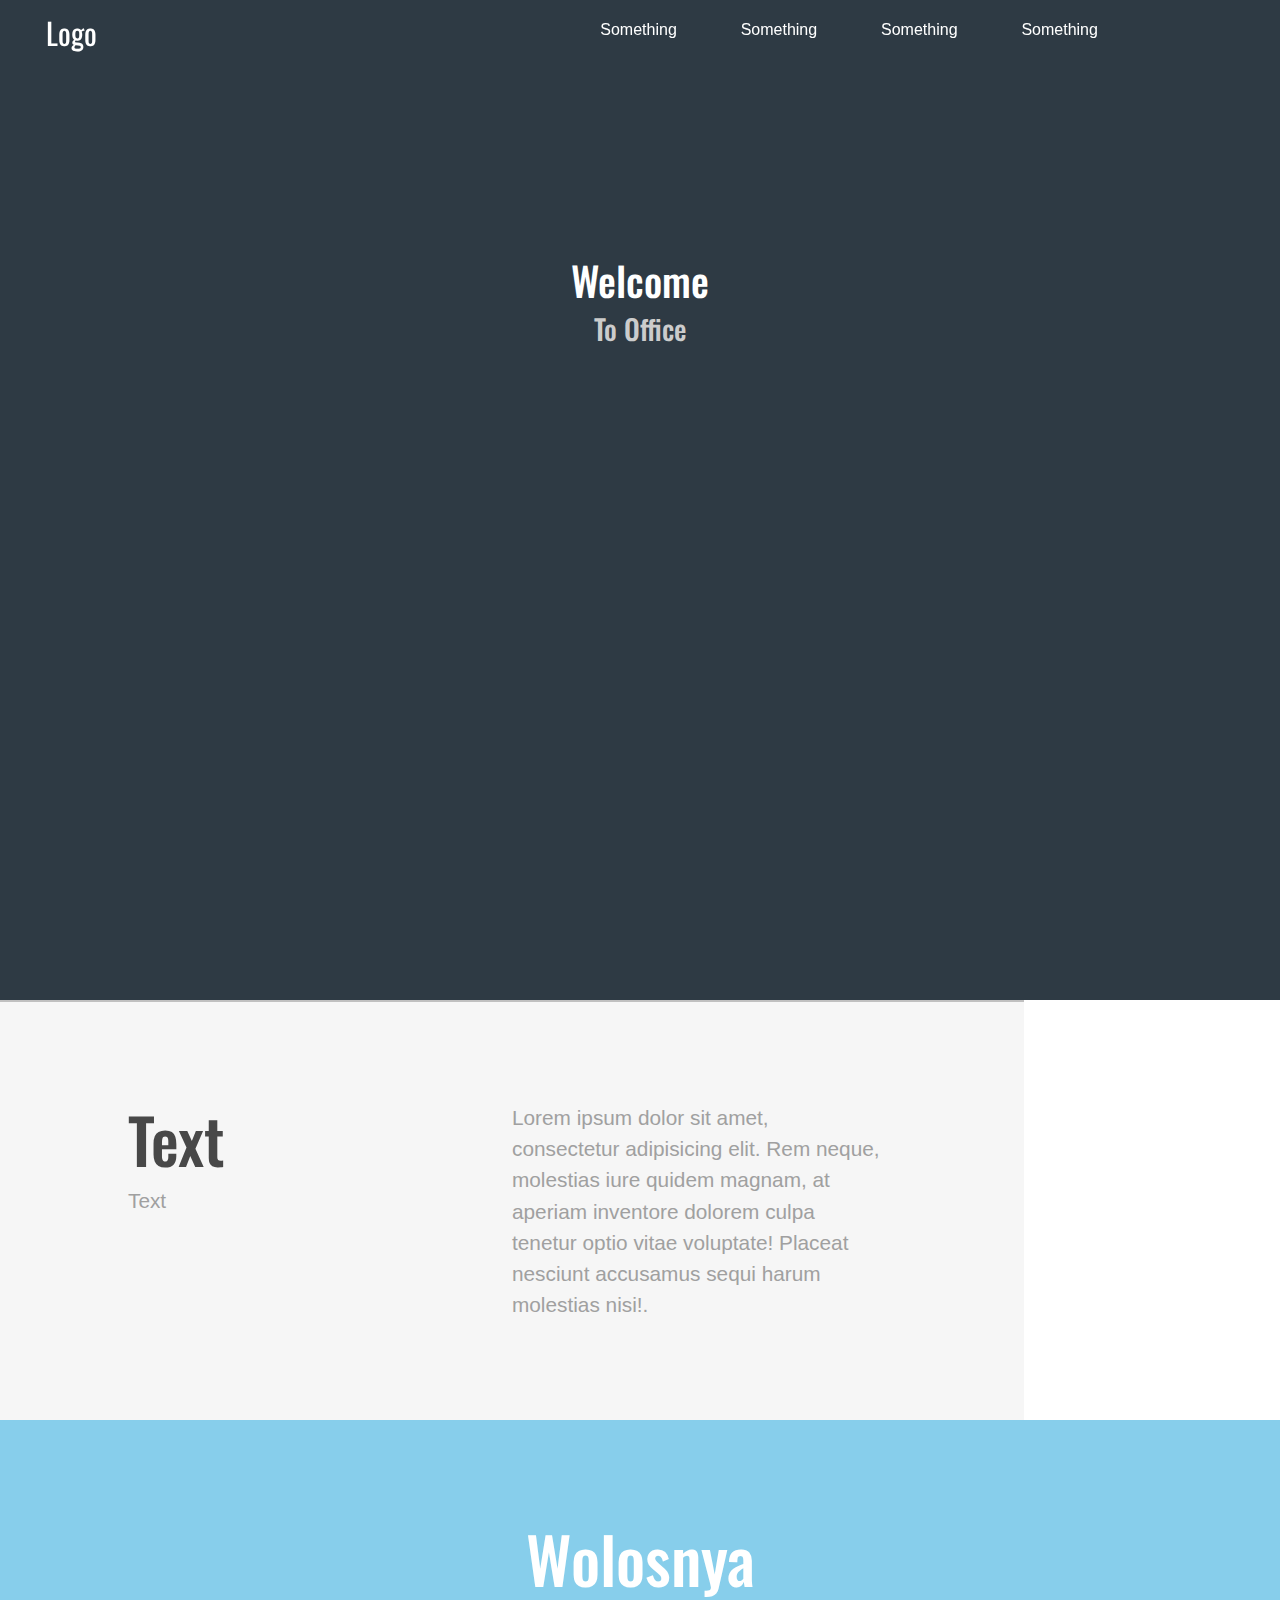
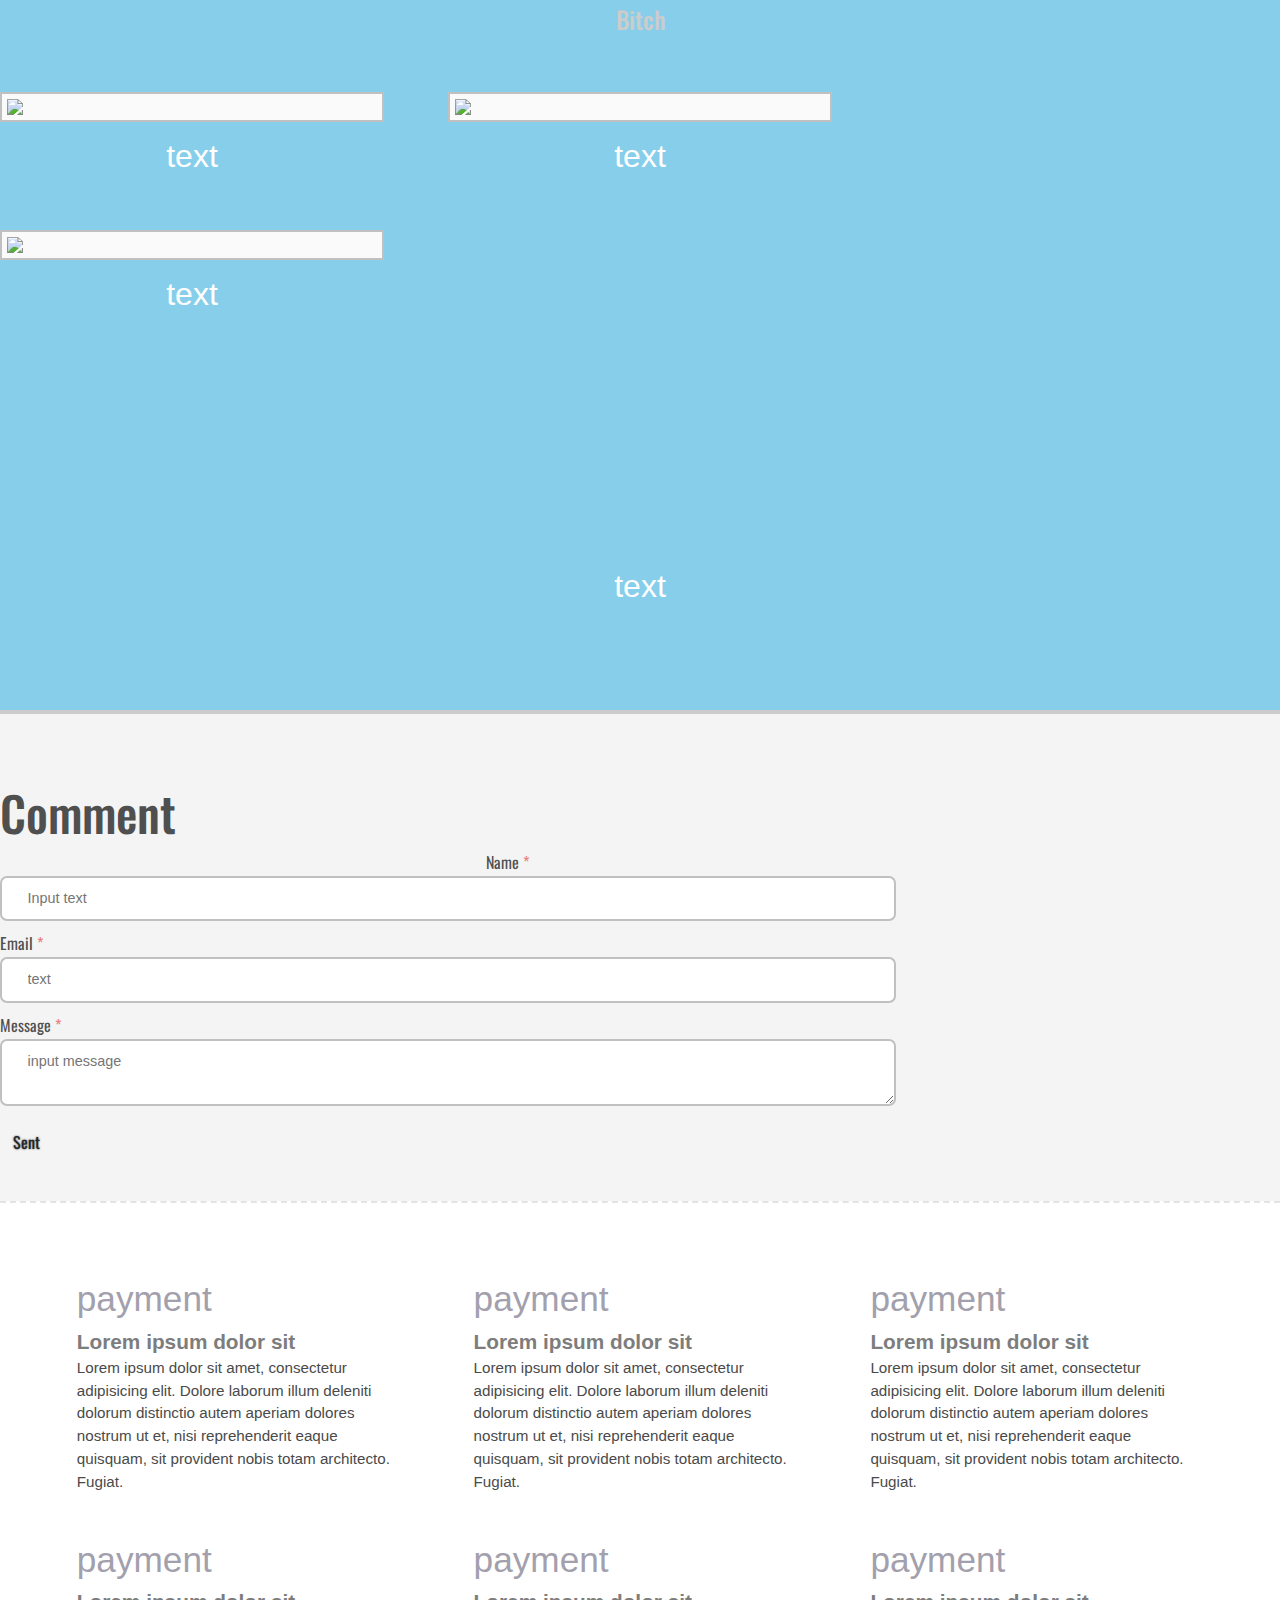
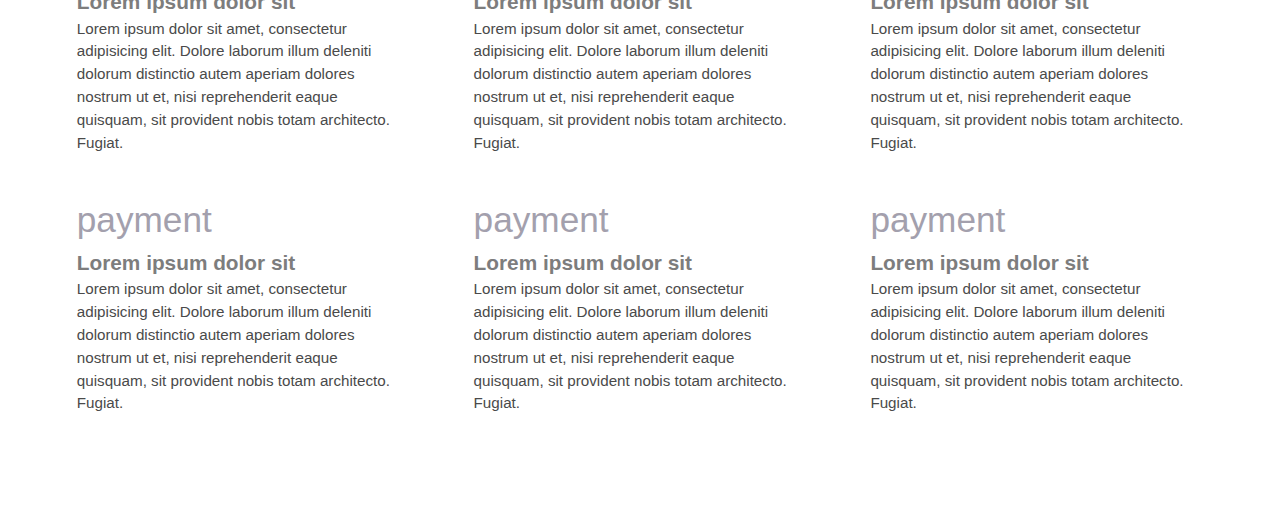
==== index.html @ c0c7cf64 "added" ====
<!DOCTYPE html>
<html lang="en">
<head>
    <meta charset="UTF-8">
    <meta name="viewport" content="width=device-width,initial-scale=1.0">
    <link rel="stylesheet" href="style.css">
    <link rel="stylesheet" href="https://maxcdn.bootstrapcdn.com/bootstrap/4.5.2/css/bootstrap.min.css">
    <title>Document</title>
</head>
<body>
    <header id="header">
        <div id="logo" onclick="slowScroll('#top')">
            <span>Logo</span>
        </div>
        <div id="about">
            <a href="#main">Something</a>
            <a href="#overview">Something</a>
            <a href="#contact">Something</a>
            <a href="#faq">Something</a>
        </div>
    </header>

    <div id="top">
        <h1>Welcome</h1>
        <h3>To Office</h3>
    </div>

    <div id="main">
        <div id="intro">
            <h2>Text</h2>
            <span>Text</span>
        </div>
        <div id="text">
            <span>Lorem ipsum dolor sit amet, consectetur adipisicing elit. Rem neque, molestias iure quidem magnam, at aperiam inventore dolorem culpa tenetur optio vitae voluptate! Placeat nesciunt accusamus sequi harum molestias nisi!.</span>
        </div>
    </div>
    <div id="overview">
        <h2>Wolosnya</h2>
        <h4>Bitch</h4>
        <div class="img">
            <img src="https://images.adsttc.com/media/images/5f31/b6f0/b357/65c7/1800/002d/newsletter/04_MAD_Wormhole_Library_by_SAN.jpg?1597093598">
            <span>text</span>
        </div>
        <div class="img">
            <img src="https://i.pinimg.com/originals/ee/7f/86/ee7f8649af3509ea64da7d2e5417866e.jpg">
            <span>text</span>
        </div>
        <div class="img">
            <img src="https://images.adsttc.com/media/images/5e73/4d98/b357/65c4/5c00/0150/newsletter/4548813_14_3-LZW.jpg?1584614795">
            <span>text</span>
        </div>
        <div class="img">
            <iframe width="560" height="315" src="https://www.youtube.com/embed/MK1GQ7C1mbQ" frameborder="0" allow="accelerometer; autoplay; clipboard-write; encrypted-media; gyroscope; picture-in-picture" allowfullscreen></iframe>
            <span>text</span>
        </div>
    </div>
    <div id="contact">
        <centre><h5>Comment</h5></centre>
        <from id=form_input>
            <lable for="name">Name <span>*</span></lable><br>
            <input type="text" placeholder="Input text" name="name" id="name"><br>
            <lable for="email">Email <span>*</span></lable><br>
            <input type="email" placeholder="text" name="email" id="email"><br>
            <lable for="name">Message <span>*</span></lable><br>
            <textarea placeholder="input message" name="message" id="message"></textarea><br>
            <div id="mess_send" class="btn">Sent</div>
        </from>
    </div>

    <div id="faq">
        <div>
            <span class="title">payment</span><br>
            <span class="heading">Lorem ipsum dolor sit</span>
            <p>Lorem ipsum dolor sit amet, consectetur adipisicing elit. Dolore laborum illum deleniti dolorum distinctio autem aperiam dolores nostrum ut et, nisi reprehenderit eaque quisquam, sit provident nobis totam architecto. Fugiat.</p>
            <span class="title">payment</span><br>
            <span class="heading">Lorem ipsum dolor sit</span>
            <p>Lorem ipsum dolor sit amet, consectetur adipisicing elit. Dolore laborum illum deleniti dolorum distinctio autem aperiam dolores nostrum ut et, nisi reprehenderit eaque quisquam, sit provident nobis totam architecto. Fugiat.</p>
            <span class="title">payment</span><br>
            <span class="heading">Lorem ipsum dolor sit</span>
            <p>Lorem ipsum dolor sit amet, consectetur adipisicing elit. Dolore laborum illum deleniti dolorum distinctio autem aperiam dolores nostrum ut et, nisi reprehenderit eaque quisquam, sit provident nobis totam architecto. Fugiat.</p>
        </div>
        <div>
            <span class="title">payment</span><br>
            <span class="heading">Lorem ipsum dolor sit</span>
            <p>Lorem ipsum dolor sit amet, consectetur adipisicing elit. Dolore laborum illum deleniti dolorum distinctio autem aperiam dolores nostrum ut et, nisi reprehenderit eaque quisquam, sit provident nobis totam architecto. Fugiat.</p>
            <span class="title">payment</span><br>
            <span class="heading">Lorem ipsum dolor sit</span>
            <p>Lorem ipsum dolor sit amet, consectetur adipisicing elit. Dolore laborum illum deleniti dolorum distinctio autem aperiam dolores nostrum ut et, nisi reprehenderit eaque quisquam, sit provident nobis totam architecto. Fugiat.</p>
            <span class="title">payment</span><br>
            <span class="heading">Lorem ipsum dolor sit</span>
            <p>Lorem ipsum dolor sit amet, consectetur adipisicing elit. Dolore laborum illum deleniti dolorum distinctio autem aperiam dolores nostrum ut et, nisi reprehenderit eaque quisquam, sit provident nobis totam architecto. Fugiat.</p>
        </div>
        <div>
            <span class="title">payment</span><br>
            <span class="heading">Lorem ipsum dolor sit</span>
            <p>Lorem ipsum dolor sit amet, consectetur adipisicing elit. Dolore laborum illum deleniti dolorum distinctio autem aperiam dolores nostrum ut et, nisi reprehenderit eaque quisquam, sit provident nobis totam architecto. Fugiat.</p>
            <span class="title">payment</span><br>
            <span class="heading">Lorem ipsum dolor sit</span>
            <p>Lorem ipsum dolor sit amet, consectetur adipisicing elit. Dolore laborum illum deleniti dolorum distinctio autem aperiam dolores nostrum ut et, nisi reprehenderit eaque quisquam, sit provident nobis totam architecto. Fugiat.</p>
            <span class="title">payment</span><br>
            <span class="heading">Lorem ipsum dolor sit</span>
            <p>Lorem ipsum dolor sit amet, consectetur adipisicing elit. Dolore laborum illum deleniti dolorum distinctio autem aperiam dolores nostrum ut et, nisi reprehenderit eaque quisquam, sit provident nobis totam architecto. Fugiat.</p>
        </div>
    </div>
    <script src="https://ajax.googleapis.com/ajax/libs/jquery/3.5.1/jquery.min.js"></script>
    <script>
    function slowScroll(id){
        $('html, body').animate({
            scrollTop: $(id).offset().top
        }, 500);
    }

    $(document).on("scroll",function(){
        if($(window).scrollTop() === 0)
            $("header").removeClass("fixed");
        else
            $("header").attr("class", "fixed");
    });
    </script>

</body>
</html>
---- style.css ----
@import url('https://fonts.googleapis.com/css2?family=Oswald:wght@300&display=swap');
*{
    margin: 0;
    padding: 0;
    outline: none;
}

body, html{
    width: 100%;
    height: 100%;
}
body{
   background-color: #fafafa;
    font-family: Trebuchet MS, Helvetica;
}

header{
   width: 100%;
    padding: 10px 0.5% 0px 0.5%;
    background: transparent;
    float: left;
    position: fixed;
}
header #logo{
    color:#fff;
    cursor: pointer;
}
header #logo span{
    font-size: 1.7em;
    line-height: 45px;
    margin-left: 40px;
    font-family: 'Oswald', serif;
}
@media (min-width:701px){
    #logo{
        float: left;
        width: 30%;
        font-size: 1.1em
    }
    #about{
        float: right;
        width: 67%
    }
}
@media (max-width:700px){
    #logo{
        margin-top: 15px;
        width: 100%;
        font-size: 1.5em
    }
    #about{
        float: left;
        width: 100%;
    }
}
#about{
    text-align: center;
    font-size: 1em;
    line-height: 40px;
    margin-bottom: 10px;
}
#about > a{color: #fff}

#about >a:hover{
    color:#b0b0b0;
    text-decoration: underline;
}
#about >a:not(:last-child){
    margin-right: 7%;
}
.fixed{
    z-index: 5000;
    background-color: #fff;
    border-bottom: 1px solid silver;
}
header.fixed #logo{
    color: #343434;
}
.fixed #about a{color: #343434}
.fixed #about a:hover{color: #7c7c7c}



#top{
    width: 100%;
    background-image: url(https://www.build-review.com/wp-content/uploads/2020/01/model-architecture.jpg);
    background-blend-mode: multiply;
    background-color: #2e3a44;
    background-size: cover;
    text-align: center;
    color: #fff;
    font-size: 3em
}
@media(min-width:1001px){
    #top{
        font-size: 3em;
        height: 1000px;
    }
}

@media(max-width:1000px) and (min-width:651px){
    #top{
        font-size: 2em;
        height: 600px;
    }
}
@media(max-width:650px){
    #top{
        font-size: 1.3em;
        padding-top: 50%;
        height: 500px;
    }
}
#top h1{
    padding-top: 20%;
}
#top h3{
    color: #ccc;
}



#main{
    padding: 100px 20%;
    width: 60%;
    float: left;
    background-color: #f6f6f6;
    border-top: 2px solid silver;
    color: #484848;
    font-size: 1.3em;
}
@media (min-width: 1401px){
    #main{
        padding: 100px 20%;
        width: 60%;
    }
}
@media (max-width: 1400px){
    #main{
        padding: 100px 10%;
        width: 80%;
    }
}
@media (max-width: 700px){
    #main{
        width: 98%!important;
        margin-bottom: 20px;
    }
}
#main div{
    width: 48%;
    margin-right: 2%;
    float: left;
}
#main h2{font-size: 3em}
#main span{color: #a0a0a0}

#overview{
    float: left;
    background-image: url(https://kak2z.ru/my_img/img/2017/06/25/4dd60.jpg);
    background-blend-mode: multiply;
    background-color: skyblue;
    background-size: cover;
    background-attachment: fixed;
    padding: 100px 0;
    width: 100%;
    text-align: center;
    color: #fff;
}

#overview h2{font-size: 4em}
#overview h4{color: #ccc; font-size: 1.5em}

#overview .img{
    float: left;
    width: 30%;
    margin-right: 5%;
    margin-top: 50px;
}

#overview .im:nth-child(odd){
    margin-left: 18%;
}

#overview img{
    background: #fafafa;
    padding: 5px;
    border: 2px solid silver;
    float: left;
    width: 100%;
    max-width: 500px;
}

#overview span{
    float: left;
    width: 100%;
    font-size: 2em;
    margin-top: 10px;
}
@media (max-width: 700px){
    #overview .img{
        width: 80%!important;
        margin-right: 0!important;
        margin-left: 10%!important;
    }
}


#contact{
    width: 100%;
    float: left;
    padding-bottom: 40px;
    padding-top: 70px;
    border-top: 4px solid #ccc;
    background: #f4f4f4;
}
h1, h2 ,h3 ,h4 ,h5{
    font-family: 'Oswald', serif;
    font-weight: lighter;
}

#contact h5{font-size: 3em; color: #4f4f4f}

#form_input{
    margin-top: 15px;
    width: 35%;
    margin-left: 38%;
    font-size: 1.1;
}
#form_input lable{
    color: #505050;
    cursor: pointer;
    font-size: 1.4;
    font-family: 'Oswald', serif;
}
#form_input lable>span{
    color: #e87e7e;
}

#form_input input,#form_input textarea{
    margin-bottom: 10px;
    width: 70%;
    padding: 10px 2%;
    border-radius: 7px;
    border: 2px solid silver;
    font-size: 0.9em;
    color: #4a4a4a;
}

#form_input input:focus,#form_input textarea:focus{
    border-color: #333;
}
.btn{
    float: left;
    border-radius: 5px;
    padding: 5px 9px;
    font-size: 1.2em;
    background-color: #ec6550;
    text-shadow: #454545 0 0 2px;
    cursor: pointer;
    color: white;
    font-family: 'Oswald', serif;
}
.btn:hover{
    background-color: #c15443
}


#faq{
    background-color: #fff;
    border-top: 2px dashed #e4e3e3;
    width: 100%;
    float: left;
    padding-top: 70px;
    padding-bottom: 70px;
}
#faq div{
    width: 25%;
    margin-left: 6%;
    float: left;
}

#faq .title{
    font-weight: lighter;
    color: #a3a0ad;
    margin-bottom: 20px;
    font-size: 2.2em;
}

#faq .heading{
    color: #7d7d7d;
    font-size: 1.3em;
    font-weight: bold;
}

#faq p{
    font-family: 'Oswald' serif;
    color: #4a4a4a;
    font-size: 0.95em;
    margin-bottom: 40px;
}
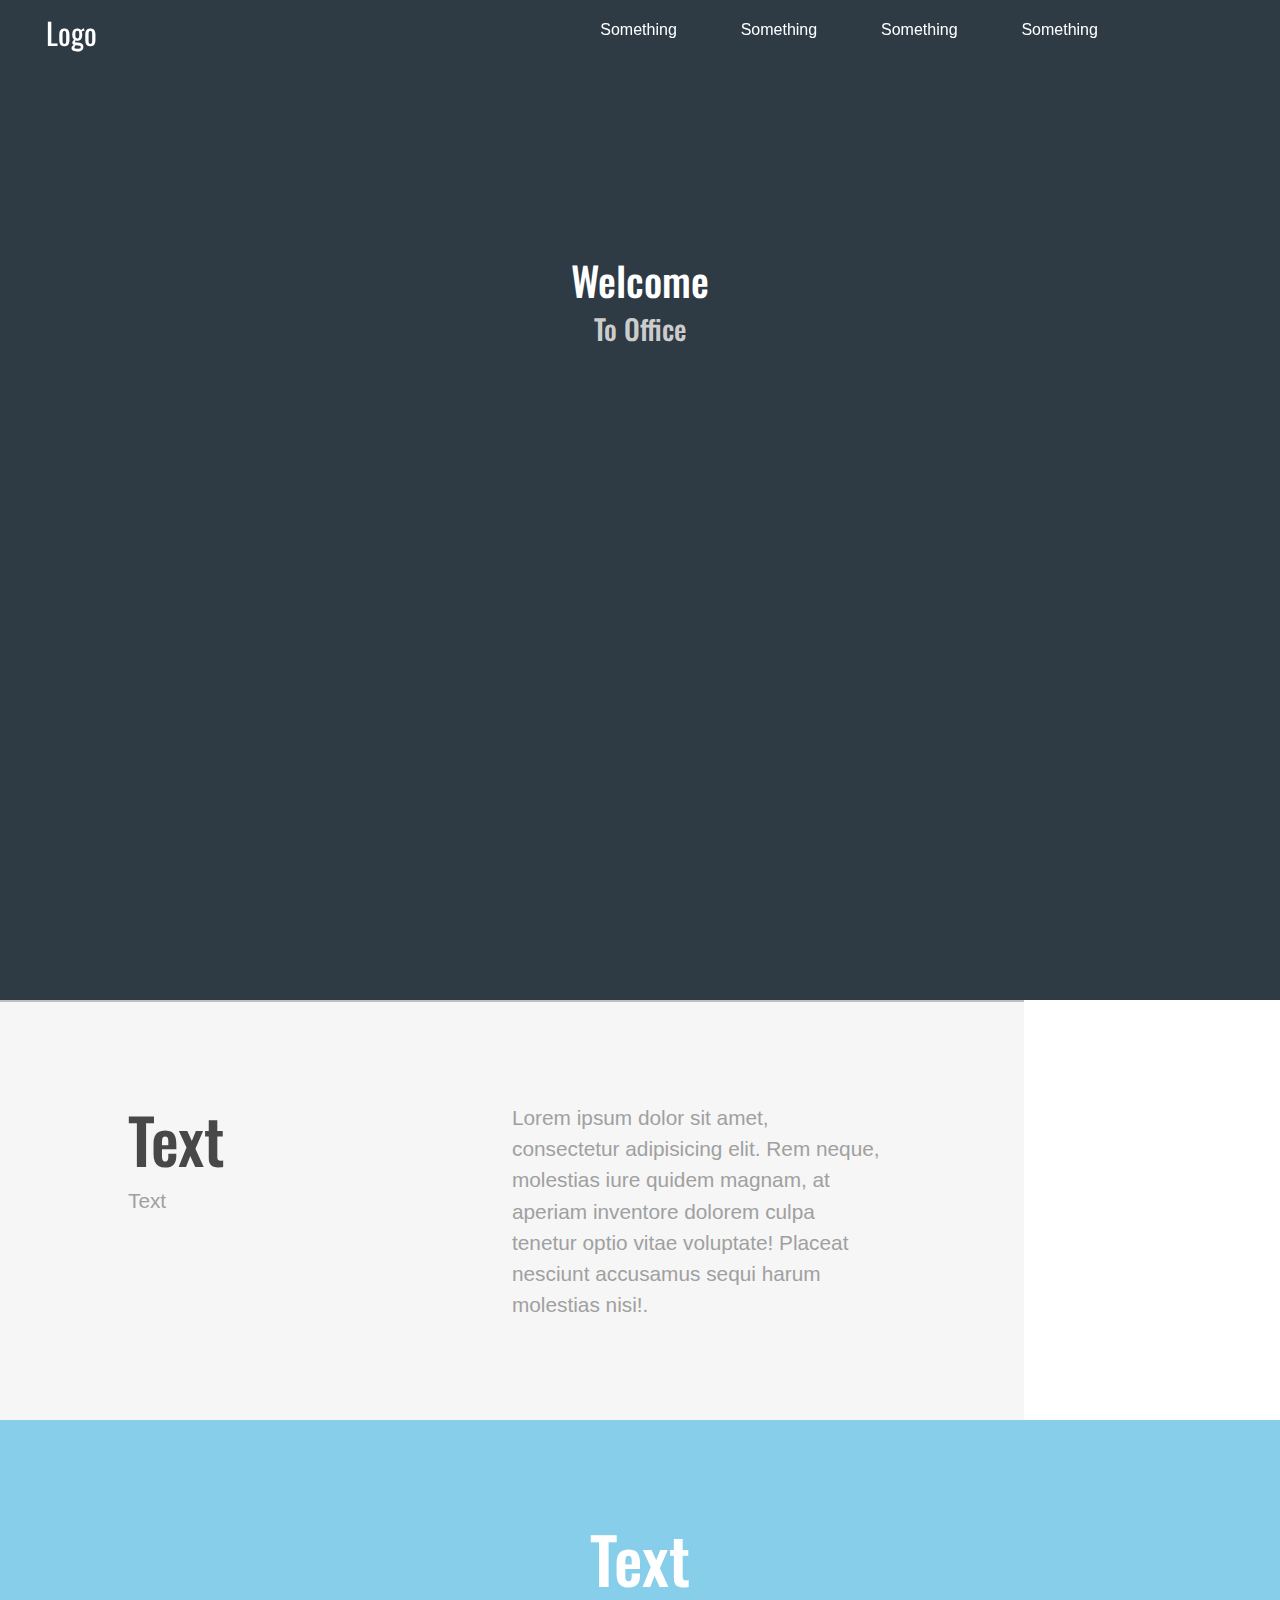
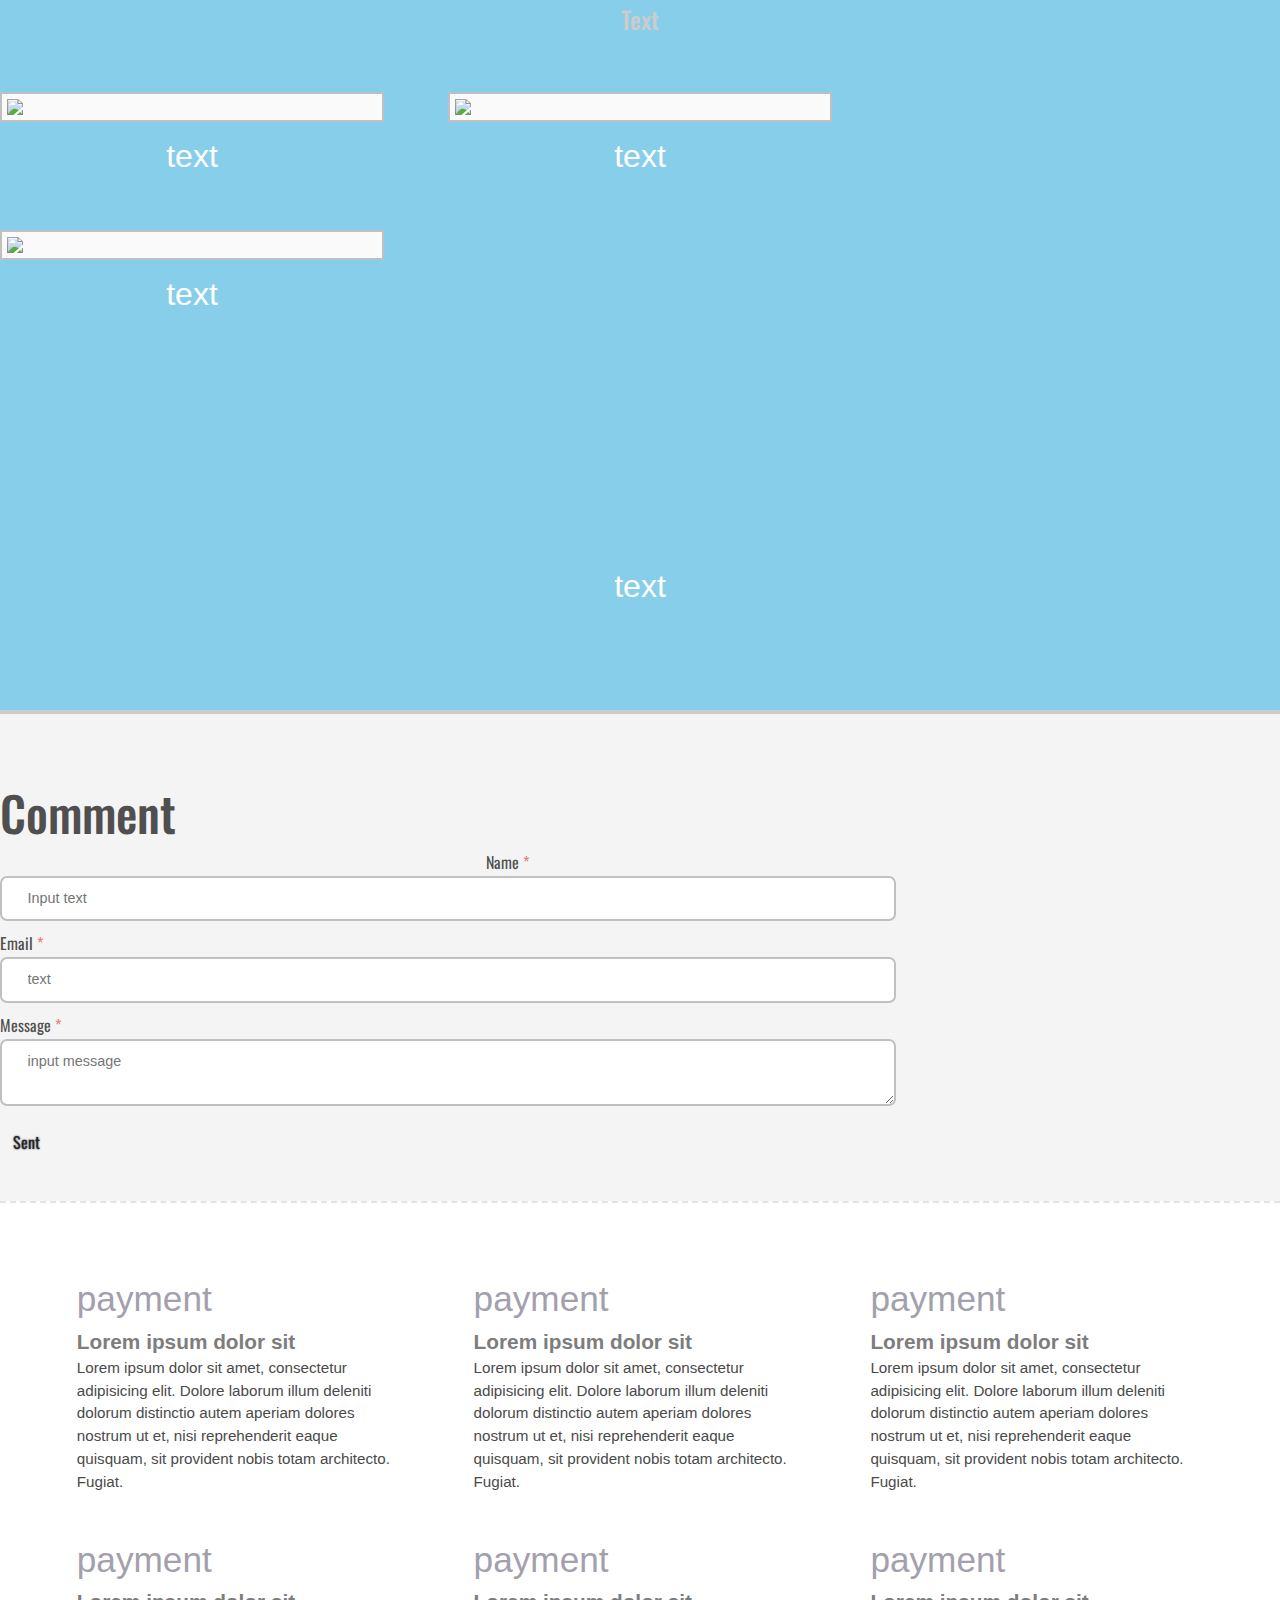
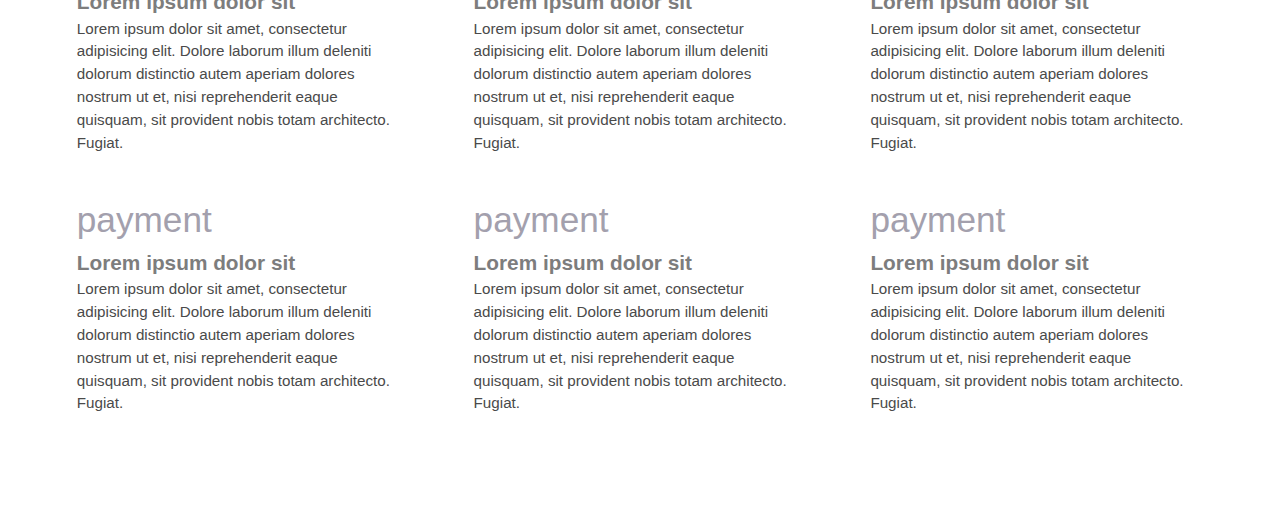
==== commit 38b828ed: "Update index.html" ====
--- a/index.html
+++ b/index.html
@@ -35,8 +35,8 @@
         </div>
     </div>
     <div id="overview">
-        <h2>Wolosnya</h2>
-        <h4>Bitch</h4>
+        <h2>Text</h2>
+        <h4>Text</h4>
         <div class="img">
             <img src="https://images.adsttc.com/media/images/5f31/b6f0/b357/65c7/1800/002d/newsletter/04_MAD_Wormhole_Library_by_SAN.jpg?1597093598">
             <span>text</span>
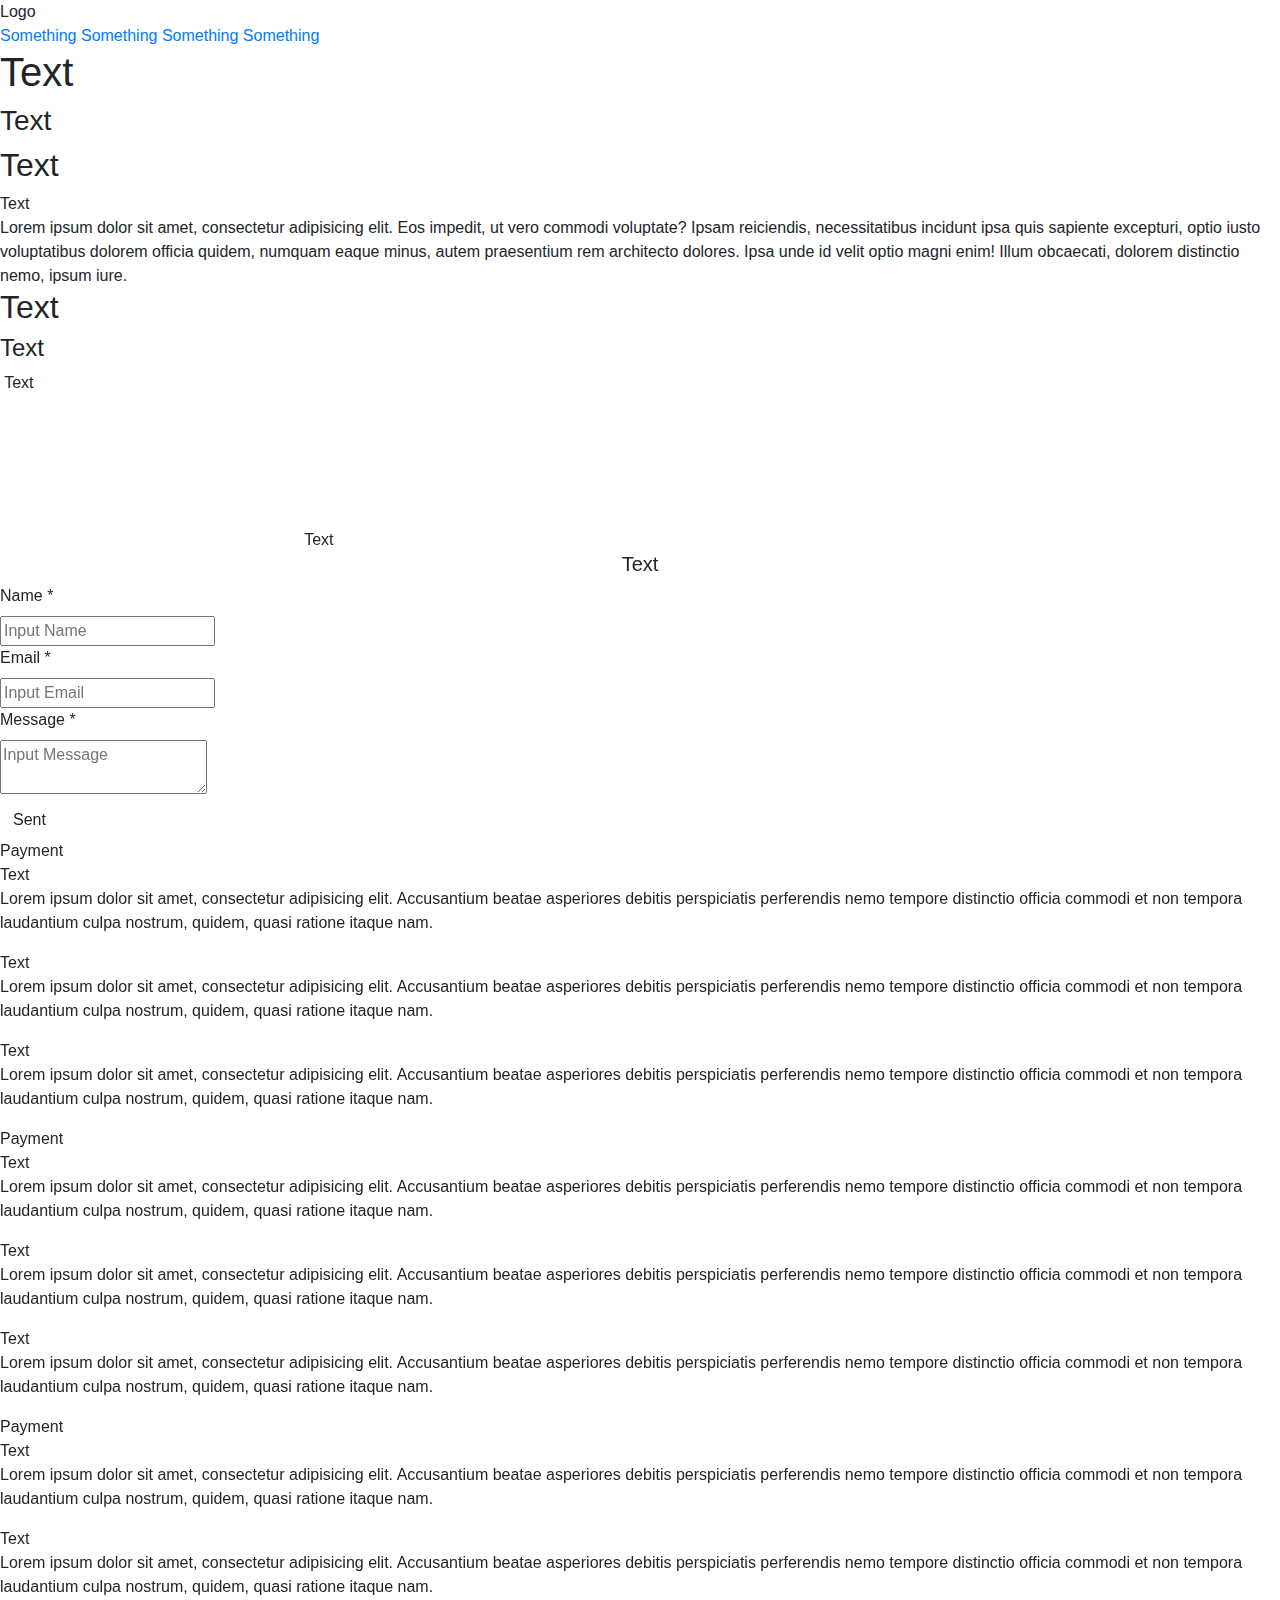
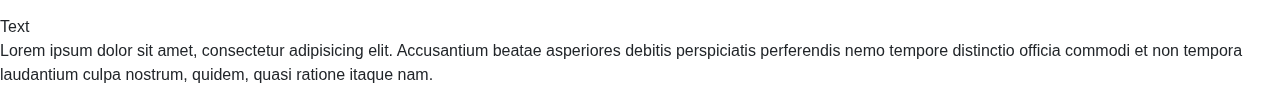
==== commit 7f76abeb: "added" ====
--- a/index.html
+++ b/index.html
@@ -1,122 +1,112 @@
 <!DOCTYPE html>
 <html lang="en">
 <head>
-    <meta charset="UTF-8">
-    <meta name="viewport" content="width=device-width,initial-scale=1.0">
-    <link rel="stylesheet" href="style.css">
-    <link rel="stylesheet" href="https://maxcdn.bootstrapcdn.com/bootstrap/4.5.2/css/bootstrap.min.css">
-    <title>Document</title>
+  <meta charset="UTF-8">
+  <meta name="viewport" content="width=device-width, initial-scale=1.0">
+  <meta http-equiv="X-UA-Compatible" content="ie=edge">
+  <title>Document</title>
+  <link rel="stylesheet" href="/main/style.css">
+  <link rel="stylesheet" href="https://maxcdn.bootstrapcdn.com/bootstrap/4.5.2/css/bootstrap.min.css">
 </head>
 <body>
-    <header id="header">
-        <div id="logo" onclick="slowScroll('#top')">
-            <span>Logo</span>
-        </div>
-        <div id="about">
-            <a href="#main">Something</a>
-            <a href="#overview">Something</a>
-            <a href="#contact">Something</a>
-            <a href="#faq">Something</a>
-        </div>
-    </header>
+  <header>
+    <div id="logo" onclick="slowScroll('#top')">
+      <span>Logo</span>
+    </div>
+    <div id="about">
+      <a href="#" title="Something" onclick="slowScroll('#main')">Something</a>
+      <a href="#" onclick="slowScroll('#overview')" title="Something">Something</a>
+      <a href="#" onclick="slowScroll('#contacts')" title="Something">Something</a>
+      <a href="#" onclick="slowScroll('#faq')" title="Something">Something</a>
+    </div>
+  </header>
 
-    <div id="top">
-        <h1>Welcome</h1>
-        <h3>To Office</h3>
+  <div id="top">
+    <h1>Text</h1>
+    <h3>Text</h3>
+  </div>
+
+  <div id="main">
+    <div class="intro">
+      <h2>Text</h2>
+      <span>Text</span>
     </div>
+    <div class="text">
+      <span>Lorem ipsum dolor sit amet, consectetur adipisicing elit. Eos impedit, ut vero commodi voluptate? Ipsam reiciendis, necessitatibus incidunt ipsa quis sapiente excepturi, optio iusto voluptatibus dolorem officia quidem, numquam eaque minus, autem praesentium rem architecto dolores. Ipsa unde id velit optio magni enim! Illum obcaecati, dolorem distinctio nemo, ipsum iure.</span>
+    </div>
+  </div>
 
-    <div id="main">
-        <div id="intro">
-            <h2>Text</h2>
-            <span>Text</span>
-        </div>
-        <div id="text">
-            <span>Lorem ipsum dolor sit amet, consectetur adipisicing elit. Rem neque, molestias iure quidem magnam, at aperiam inventore dolorem culpa tenetur optio vitae voluptate! Placeat nesciunt accusamus sequi harum molestias nisi!.</span>
-        </div>
+  <div id="overview">
+    <h2>Text</h2>
+    <h4>Text</h4>
+
+    <div class="img">
+      <img src="https://encrypted-tbn0.gstatic.com/images?q=tbn%3AANd9GcTwvAggnhve2I6I98Y5879h95ZvMqEsos3u0g&usqp=CAU" alt="">
+      <span>Text</span>
     </div>
-    <div id="overview">
-        <h2>Text</h2>
-        <h4>Text</h4>
-        <div class="img">
-            <img src="https://images.adsttc.com/media/images/5f31/b6f0/b357/65c7/1800/002d/newsletter/04_MAD_Wormhole_Library_by_SAN.jpg?1597093598">
-            <span>text</span>
-        </div>
-        <div class="img">
-            <img src="https://i.pinimg.com/originals/ee/7f/86/ee7f8649af3509ea64da7d2e5417866e.jpg">
-            <span>text</span>
-        </div>
-        <div class="img">
-            <img src="https://images.adsttc.com/media/images/5e73/4d98/b357/65c4/5c00/0150/newsletter/4548813_14_3-LZW.jpg?1584614795">
-            <span>text</span>
-        </div>
-        <div class="img">
-            <iframe width="560" height="315" src="https://www.youtube.com/embed/MK1GQ7C1mbQ" frameborder="0" allow="accelerometer; autoplay; clipboard-write; encrypted-media; gyroscope; picture-in-picture" allowfullscreen></iframe>
-            <span>text</span>
-        </div>
+    <div class="img">
+      <iframe src="https://www.youtube.com/embed/MK1GQ7C1mbQ" frameborder="0" allow="accelerometer; autoplay; clipboard-write; encrypted-media; gyroscope; picture-in-picture" allowfullscreen></iframe>
+      <span>Text</span>
     </div>
-    <div id="contact">
-        <centre><h5>Comment</h5></centre>
-        <from id=form_input>
-            <lable for="name">Name <span>*</span></lable><br>
-            <input type="text" placeholder="Input text" name="name" id="name"><br>
-            <lable for="email">Email <span>*</span></lable><br>
-            <input type="email" placeholder="text" name="email" id="email"><br>
-            <lable for="name">Message <span>*</span></lable><br>
-            <textarea placeholder="input message" name="message" id="message"></textarea><br>
+  </div>
+
+  <div id="contacts">
+    <center><h5>Text</h5></center>
+    <form id="form_input">
+      <label for="name">Name <span>*</span></label><br>
+      <input type="text" placeholder="Input Name" name="name" id="name"><br>
+      <label for="email">Email <span>*</span></label><br>
+            <input type="email" placeholder="Input Email" name="email" id="email"><br>
+            <label for="message">Message <span>*</span></label><br>
+            <textarea placeholder="Input Message" name="message" id="message"></textarea><br>
             <div id="mess_send" class="btn">Sent</div>
-        </from>
+    </form>
+  </div>
+
+  <div id="faq">
+    <div>
+      <span class="title">Payment</span><br>
+      <span class="heading">Text</span>
+      <p>Lorem ipsum dolor sit amet, consectetur adipisicing elit. Accusantium beatae asperiores debitis perspiciatis perferendis nemo tempore distinctio officia commodi et non tempora laudantium culpa nostrum, quidem, quasi ratione itaque nam.</p>
+      <span class="heading">Text</span>
+      <p>Lorem ipsum dolor sit amet, consectetur adipisicing elit. Accusantium beatae asperiores debitis perspiciatis perferendis nemo tempore distinctio officia commodi et non tempora laudantium culpa nostrum, quidem, quasi ratione itaque nam.</p>
+      <span class="heading">Text</span>
+      <p>Lorem ipsum dolor sit amet, consectetur adipisicing elit. Accusantium beatae asperiores debitis perspiciatis perferendis nemo tempore distinctio officia commodi et non tempora laudantium culpa nostrum, quidem, quasi ratione itaque nam.</p>
     </div>
+    <div>
+      <span class="title">Payment</span><br>
+      <span class="heading">Text</span>
+      <p>Lorem ipsum dolor sit amet, consectetur adipisicing elit. Accusantium beatae asperiores debitis perspiciatis perferendis nemo tempore distinctio officia commodi et non tempora laudantium culpa nostrum, quidem, quasi ratione itaque nam.</p>
+      <span class="heading">Text</span>
+      <p>Lorem ipsum dolor sit amet, consectetur adipisicing elit. Accusantium beatae asperiores debitis perspiciatis perferendis nemo tempore distinctio officia commodi et non tempora laudantium culpa nostrum, quidem, quasi ratione itaque nam.</p>
+      <span class="heading">Text</span>
+      <p>Lorem ipsum dolor sit amet, consectetur adipisicing elit. Accusantium beatae asperiores debitis perspiciatis perferendis nemo tempore distinctio officia commodi et non tempora laudantium culpa nostrum, quidem, quasi ratione itaque nam.</p>
+    </div>
+    <div>
+      <span class="title">Payment</span><br>
+      <span class="heading">Text</span>
+      <p>Lorem ipsum dolor sit amet, consectetur adipisicing elit. Accusantium beatae asperiores debitis perspiciatis perferendis nemo tempore distinctio officia commodi et non tempora laudantium culpa nostrum, quidem, quasi ratione itaque nam.</p>
+      <span class="heading">Text</span>
+      <p>Lorem ipsum dolor sit amet, consectetur adipisicing elit. Accusantium beatae asperiores debitis perspiciatis perferendis nemo tempore distinctio officia commodi et non tempora laudantium culpa nostrum, quidem, quasi ratione itaque nam.</p>
+      <span class="heading">Text</span>
+      <p>Lorem ipsum dolor sit amet, consectetur adipisicing elit. Accusantium beatae asperiores debitis perspiciatis perferendis nemo tempore distinctio officia commodi et non tempora laudantium culpa nostrum, quidem, quasi ratione itaque nam.</p>
+    </div>
+  </div>
 
-    <div id="faq">
-        <div>
-            <span class="title">payment</span><br>
-            <span class="heading">Lorem ipsum dolor sit</span>
-            <p>Lorem ipsum dolor sit amet, consectetur adipisicing elit. Dolore laborum illum deleniti dolorum distinctio autem aperiam dolores nostrum ut et, nisi reprehenderit eaque quisquam, sit provident nobis totam architecto. Fugiat.</p>
-            <span class="title">payment</span><br>
-            <span class="heading">Lorem ipsum dolor sit</span>
-            <p>Lorem ipsum dolor sit amet, consectetur adipisicing elit. Dolore laborum illum deleniti dolorum distinctio autem aperiam dolores nostrum ut et, nisi reprehenderit eaque quisquam, sit provident nobis totam architecto. Fugiat.</p>
-            <span class="title">payment</span><br>
-            <span class="heading">Lorem ipsum dolor sit</span>
-            <p>Lorem ipsum dolor sit amet, consectetur adipisicing elit. Dolore laborum illum deleniti dolorum distinctio autem aperiam dolores nostrum ut et, nisi reprehenderit eaque quisquam, sit provident nobis totam architecto. Fugiat.</p>
-        </div>
-        <div>
-            <span class="title">payment</span><br>
-            <span class="heading">Lorem ipsum dolor sit</span>
-            <p>Lorem ipsum dolor sit amet, consectetur adipisicing elit. Dolore laborum illum deleniti dolorum distinctio autem aperiam dolores nostrum ut et, nisi reprehenderit eaque quisquam, sit provident nobis totam architecto. Fugiat.</p>
-            <span class="title">payment</span><br>
-            <span class="heading">Lorem ipsum dolor sit</span>
-            <p>Lorem ipsum dolor sit amet, consectetur adipisicing elit. Dolore laborum illum deleniti dolorum distinctio autem aperiam dolores nostrum ut et, nisi reprehenderit eaque quisquam, sit provident nobis totam architecto. Fugiat.</p>
-            <span class="title">payment</span><br>
-            <span class="heading">Lorem ipsum dolor sit</span>
-            <p>Lorem ipsum dolor sit amet, consectetur adipisicing elit. Dolore laborum illum deleniti dolorum distinctio autem aperiam dolores nostrum ut et, nisi reprehenderit eaque quisquam, sit provident nobis totam architecto. Fugiat.</p>
-        </div>
-        <div>
-            <span class="title">payment</span><br>
-            <span class="heading">Lorem ipsum dolor sit</span>
-            <p>Lorem ipsum dolor sit amet, consectetur adipisicing elit. Dolore laborum illum deleniti dolorum distinctio autem aperiam dolores nostrum ut et, nisi reprehenderit eaque quisquam, sit provident nobis totam architecto. Fugiat.</p>
-            <span class="title">payment</span><br>
-            <span class="heading">Lorem ipsum dolor sit</span>
-            <p>Lorem ipsum dolor sit amet, consectetur adipisicing elit. Dolore laborum illum deleniti dolorum distinctio autem aperiam dolores nostrum ut et, nisi reprehenderit eaque quisquam, sit provident nobis totam architecto. Fugiat.</p>
-            <span class="title">payment</span><br>
-            <span class="heading">Lorem ipsum dolor sit</span>
-            <p>Lorem ipsum dolor sit amet, consectetur adipisicing elit. Dolore laborum illum deleniti dolorum distinctio autem aperiam dolores nostrum ut et, nisi reprehenderit eaque quisquam, sit provident nobis totam architecto. Fugiat.</p>
-        </div>
-    </div>
-    <script src="https://ajax.googleapis.com/ajax/libs/jquery/3.5.1/jquery.min.js"></script>
-    <script>
-    function slowScroll(id){
-        $('html, body').animate({
-            scrollTop: $(id).offset().top
-        }, 500);
+  <script src="https://ajax.googleapis.com/ajax/libs/jquery/3.3.1/jquery.min.js"></script>
+  <script>
+    function slowScroll(id) {
+      $('html, body').animate({
+        scrollTop: $(id).offset().top
+      }, 500);
     }
 
-    $(document).on("scroll",function(){
-        if($(window).scrollTop() === 0)
-            $("header").removeClass("fixed");
-        else
-            $("header").attr("class", "fixed");
+    $(document).on("scroll", function () {
+      if($(window).scrollTop() === 0)
+        $("header").removeClass("fixed");
+      else
+        $("header").attr("class", "fixed");
     });
-    </script>
-
+  </script>
 </body>
 </html>
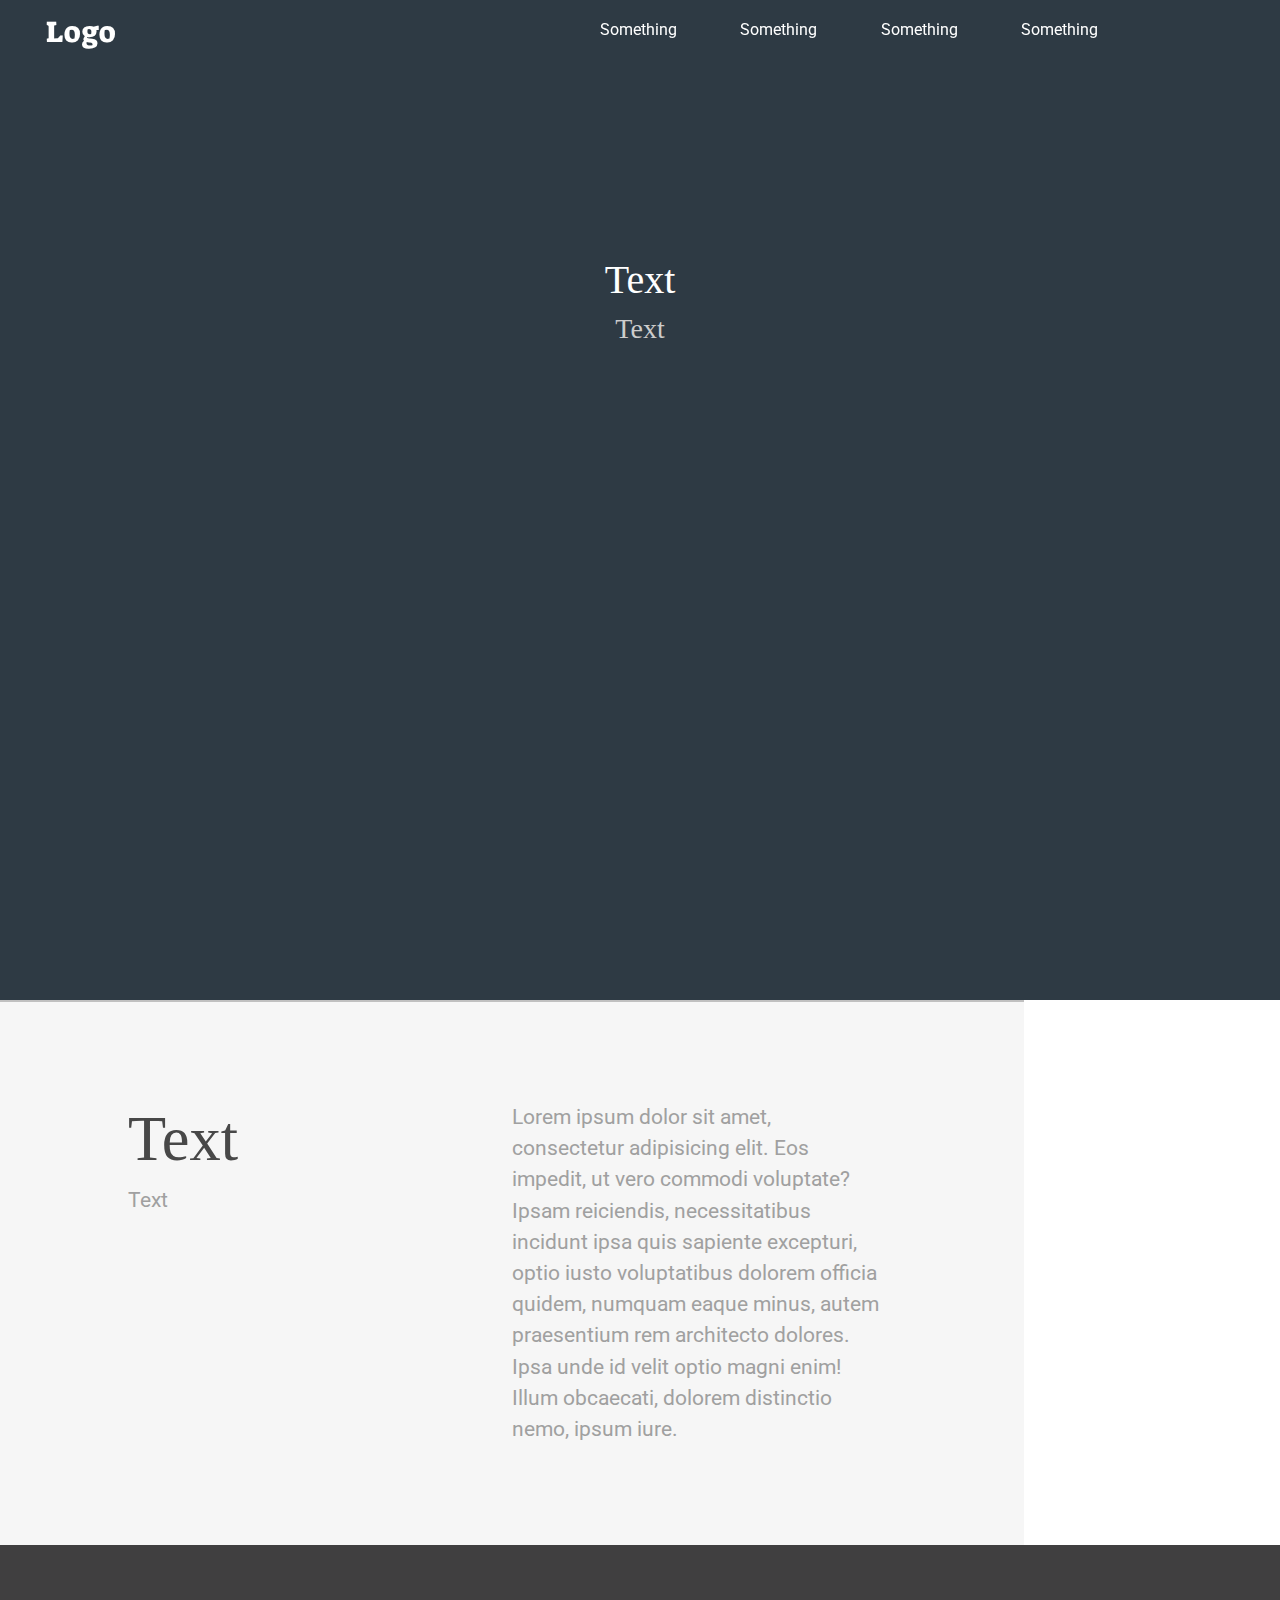
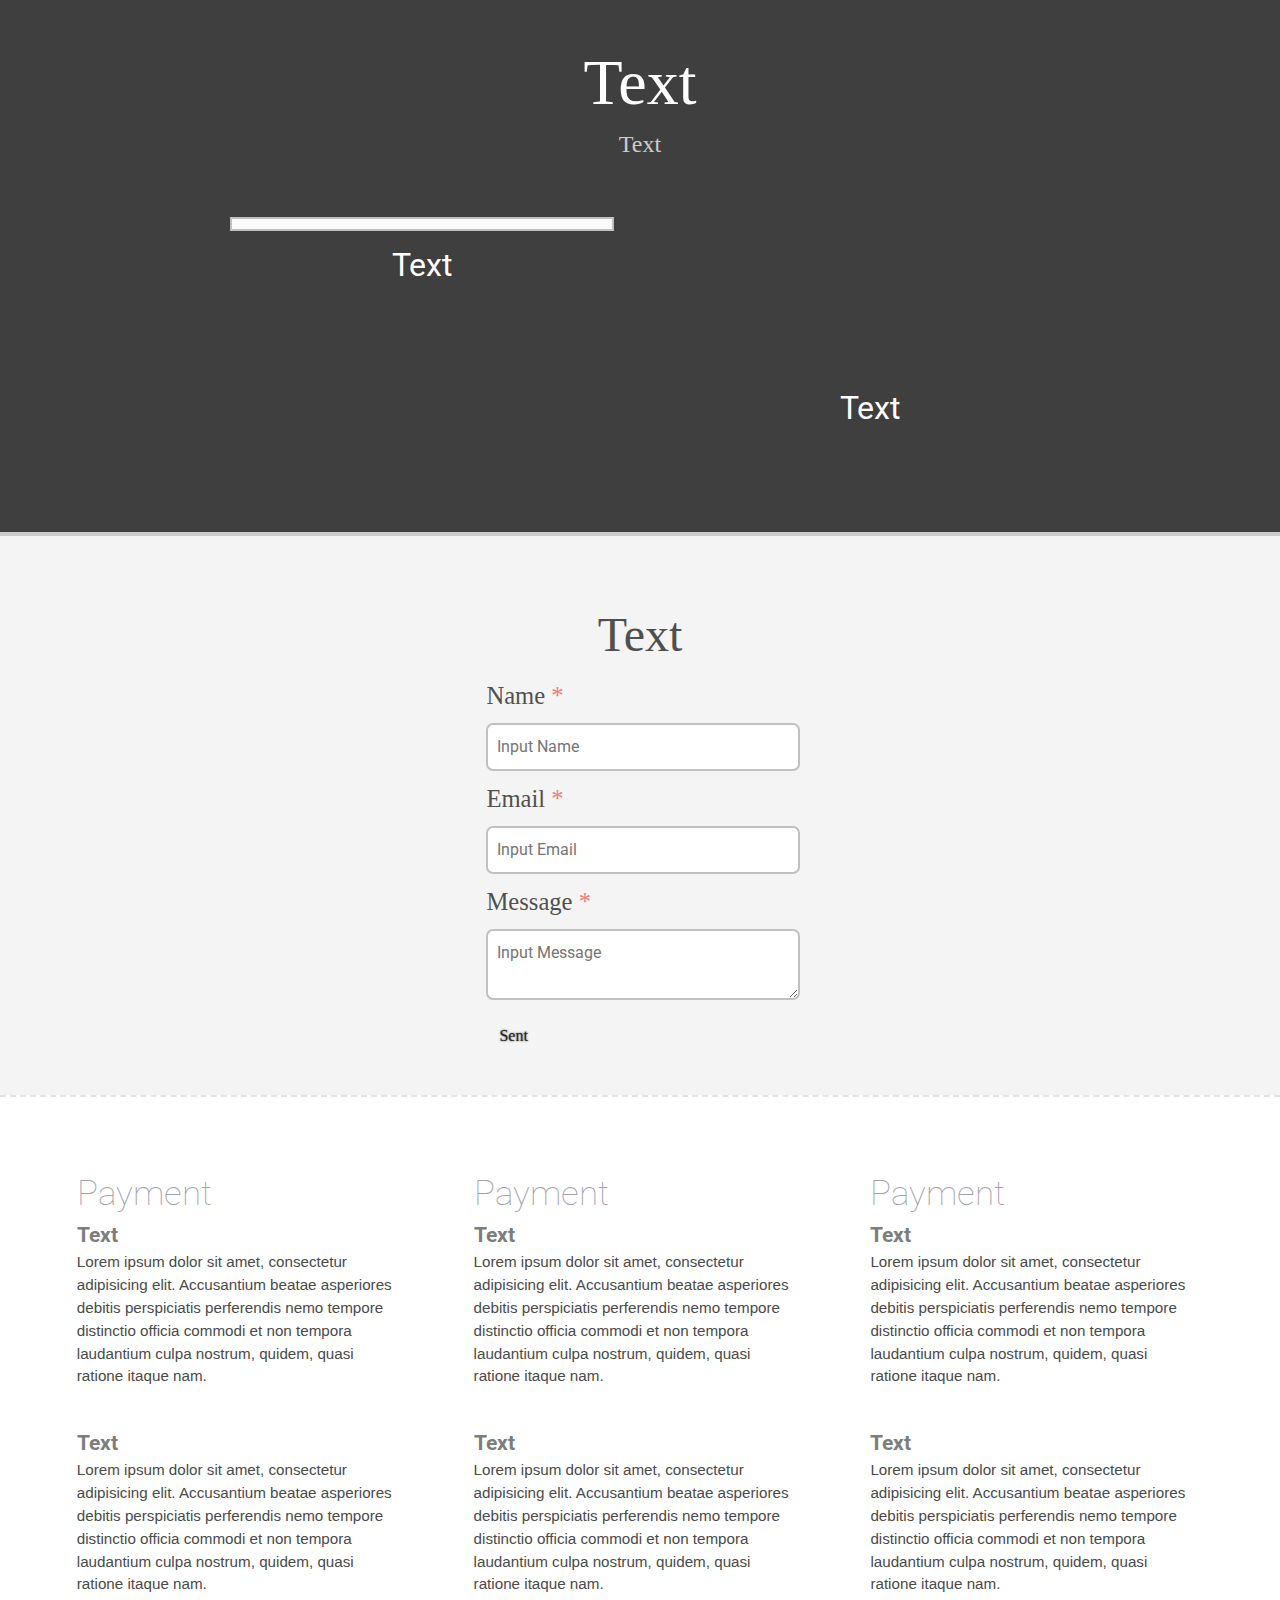
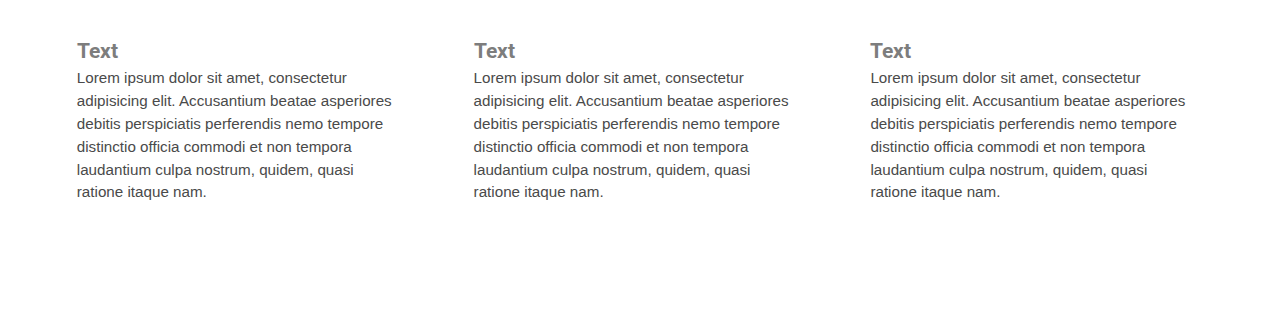
==== commit dfb8bc40: "Create index.html" ====
--- a/index.html
+++ b/index.html
@@ -5,7 +5,7 @@
   <meta name="viewport" content="width=device-width, initial-scale=1.0">
   <meta http-equiv="X-UA-Compatible" content="ie=edge">
   <title>Document</title>
-  <link rel="stylesheet" href="/main/style.css">
+  <link rel="stylesheet" href="style.css">
   <link rel="stylesheet" href="https://maxcdn.bootstrapcdn.com/bootstrap/4.5.2/css/bootstrap.min.css">
 </head>
 <body>
--- a/style.css
+++ b/style.css
@@ -0,0 +1,374 @@
+@import url('https://fonts.googleapis.com/css?family=Roboto|Suez+One');
+
+* {
+  margin: 0;
+  padding: 0;
+  outline: none;
+}
+
+body, html {
+  width: 100%;
+  height: 100%;
+}
+
+body {
+  background-color: #fafafa;
+  font-family: Trebuchet MS, Helvetica;
+}
+
+/* Шапка сайта */
+
+header {
+  width: 100%;
+  padding: 10px 0.5% 0px 0.5%;
+  background: transparent;
+  float: left;
+  position: fixed;
+}
+
+header #logo {
+  color: #fff;
+  cursor: pointer;
+}
+
+header #logo span {
+  font-size: 1.7em;
+  line-height: 45px;
+  margin-left: 40px;
+  font-family: 'Suez One', serif;
+}
+
+@media (min-width: 701px) {
+  #logo {
+    float: left;
+    width: 30%;
+    font-size: 1.1em;
+  }
+
+  #about {
+    float: right;
+    width: 67%;
+  }
+}
+
+@media (max-width: 700px) {
+  #logo {
+    margin-top: 15px;
+    width: 100%;
+    font-size: 1.5em;
+  }
+
+  #about {
+    float: left;
+    width: 100%;
+  }
+}
+
+#about {
+  text-align: center;
+  font-size: 1em;
+  line-height: 40px;
+  margin-bottom: 10px;
+}
+
+#about > a {color: #fff}
+
+#about > a:hover {
+  color: #b0b0b0;
+  text-decoration: underline;
+}
+
+#about > a:not(:last-child) {
+  margin-right: 7%;
+}
+
+/* Стили для фиксированной шапки */
+
+.fixed {
+  z-index: 5000;
+  background-color: #fff;
+  border-bottom: 1px solid silver;
+}
+
+header.fixed #logo {
+  color: #343434;
+}
+
+.fixed #about a {color: #343434}
+.fixed #about a:hover {color: #7c7c7c}
+
+/* Главный блок на сайте */
+
+#top {
+  width: 100%;
+  background-image: url(https://www.floornature.com/media/photos/1/15119/01_MahaNakhon_Buro-Ole-Scheeren_ph-Maxx-Nikonov_full.jpg);
+  background-blend-mode: multiply;
+  background-color: #2e3a44;
+  background-size: cover;
+  text-align: center;
+  color: #fff;
+}
+
+@media (min-width: 1001px) {
+  #top {
+    font-size: 3em;
+    height: 1000px;
+  }
+}
+
+@media (max-width: 1000px) and (min-width: 651px) {
+  #top {
+    font-size: 2em;
+    height: 600px;
+  }
+}
+
+@media (max-width: 650px) {
+  #top {
+    font-size: 1.3em;
+    padding-top: 50%;
+    height: 500px;
+  }
+}
+
+@media (max-width: 450px) {
+  #top {
+    font-size: 0.9em;
+  }
+}
+
+#top h1 {
+  padding-top: 20%;
+}
+
+#top h3 {
+  color: #ccc;
+}
+
+/* Блок с возможностями */
+
+#main {
+  float: left;
+  background-color: #f6f6f6;
+  border-top: 2px solid silver;
+  color: #484848;
+  font-size: 1.3em;
+}
+
+@media (min-width: 1401px) {
+  #main {
+    padding: 100px 20%;
+    width: 60%;
+  }
+}
+
+@media (max-width: 1400px) {
+  #main {
+    padding: 100px 10%;
+    width: 80%;
+  }
+}
+
+@media (max-width: 700px) {
+  #main div {
+    width: 98%!important;
+    margin-bottom: 20px;
+  }
+}
+
+#main div {
+  width: 48%;
+  margin-right: 2%;
+  float: left;
+}
+
+#main h2 {font-size: 3em}
+#main span {color: #a0a0a0}
+
+/* Блок с преимуществами */
+
+#overview {
+  float: left;
+  background-image: url(https://images.unsplash.com/1/work-station-straight-on-view.jpg?ixlib=rb-0.3.5&s=d055e15d0b8fd2de7295b726274d312b&dpr=1&auto=format&fit=crop&w=1000&q=80&cs=tinysrgb);
+
+  background-blend-mode: multiply;
+  background-color: #403f40;
+  background-size: cover;
+  background-attachment: fixed;
+
+  padding: 100px 0;
+  width: 100%;
+  text-align: center;
+  color: #fff;
+}
+
+#overview h2 {font-size: 4em}
+#overview h4 {color: #ccc; font-size: 1.5em}
+
+@media (min-width: 561px) {
+  #overview h2 {font-size: 4em}
+}
+
+@media (max-width: 560px) {
+  #overview h2 {font-size: 2em}
+}
+
+#overview .img {
+  float: left;
+  width: 30%;
+  margin-right: 5%;
+  margin-top: 50px;
+}
+
+#overview .img:nth-child(odd) {
+  margin-left: 18%;
+}
+
+#overview img {
+  background: #fafafa;
+  padding: 5px;
+  border: 2px solid silver;
+  float: left;
+  width: 100%;
+  max-width: 500px;
+}
+
+#overview span {
+  float: left;
+  width: 100%;
+  font-size: 2em;
+  margin-top: 10px;
+}
+
+@media (max-width: 700px) {
+  #overview .img {
+    width: 80%!important;
+    margin-right: 0!important;
+    margin-left: 10%!important;
+  }
+}
+
+/* Блок с контактами */
+#contacts {
+  width: 100%;
+  float: left;
+  padding-bottom: 40px;
+  padding-top: 70px;
+  border-top: 4px solid #ccc;
+  background: #f4f4f4;
+}
+
+h1, h2, h3, h4, h5 {
+  font-family: 'Roboto Slab', serif;
+  font-weight: lighter;
+}
+
+#contacts h5 {font-size: 3em; color: #4f4f4f}
+
+#form_input {
+  margin-top: 15px;
+  font-size: 1.1em;
+}
+
+@media (min-width: 1051px) {
+  #form_input {
+    width: 35%;
+    margin-left: 38%;
+  }
+}
+
+@media (max-width: 1050px) {
+  #form_input {
+    width: 90%;
+    margin-left: 10%;
+  }
+}
+
+#form_input label {
+  color: #505050;
+  cursor: pointer;
+  font-size: 1.4em;
+  font-family: 'Roboto Slab', serif;
+}
+
+#form_input label > span {
+  color: #e87e7e;
+}
+
+#form_input input,#form_input textarea {
+  margin-bottom: 10px;
+  width: 70%;
+  padding: 10px 2%;
+  border-radius: 7px;
+  border: 2px solid silver;
+  font-size: 0.9em;
+  color: #4a4a4a;
+}
+
+#form_input input:focus, #form_input textarea:focus {
+  border-color: #333;
+}
+
+.btn {
+  float: left;
+  border-radius: 5px;
+  padding: 5px 9px;
+  font-size: 1.2em;
+  background-color: #ec6550;
+  text-shadow: #454545 0 0 2px;
+  cursor: pointer;
+  color: white;
+  font-family: 'Roboto Slab', serif;
+}
+
+.btn:hover {
+  background-color: #c15443;
+}
+
+/* Вопросы и ответы */
+
+#faq {
+  background-color: #fff;
+  border-top: 2px dashed #e4e3e3;
+  width: 100%;
+  float: left;
+  padding-top: 70px;
+  padding-bottom: 70px;
+}
+
+@media (min-width: 801px) {
+  #faq div {
+    width: 25%;
+    margin-left: 6%;
+    float: left;
+  }
+}
+
+@media (max-width: 800px) {
+  #faq div {
+    width: 80%;
+    margin-left: 10%;
+    float: left;
+  }
+}
+
+#faq .title {
+  font-weight: lighter;
+  color: #a3a0ad;
+  margin-bottom: 20px;
+  font-size: 2.2em;
+}
+
+#faq .heading {
+  color: #7d7d7d;
+  font-size: 1.3em;
+  font-weight: bold;
+}
+
+#faq p {
+  font-family: Arimo, Helvetica, sans-serif;
+  -webkit-font-smoothing: antialiased;
+  color: #4a4a4a;
+  font-size: 0.95em;
+  margin-bottom: 40px;
+}
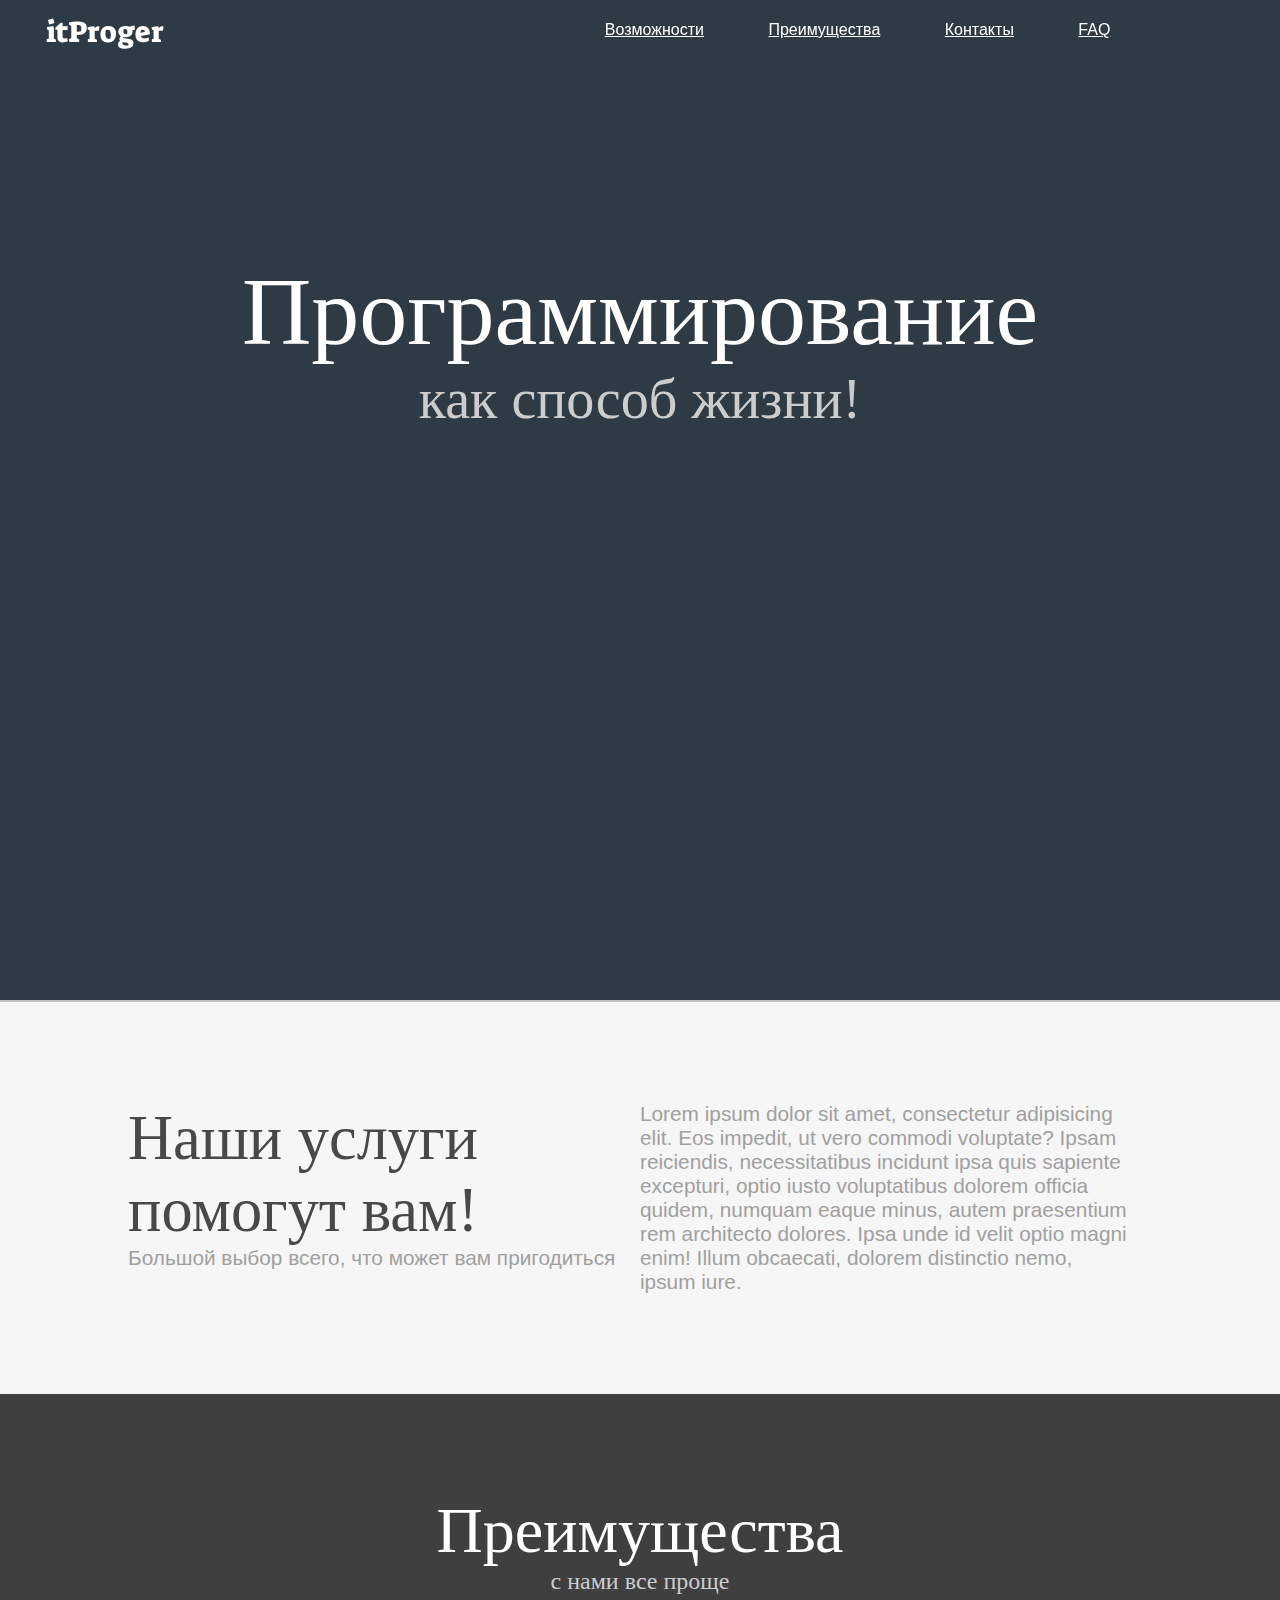
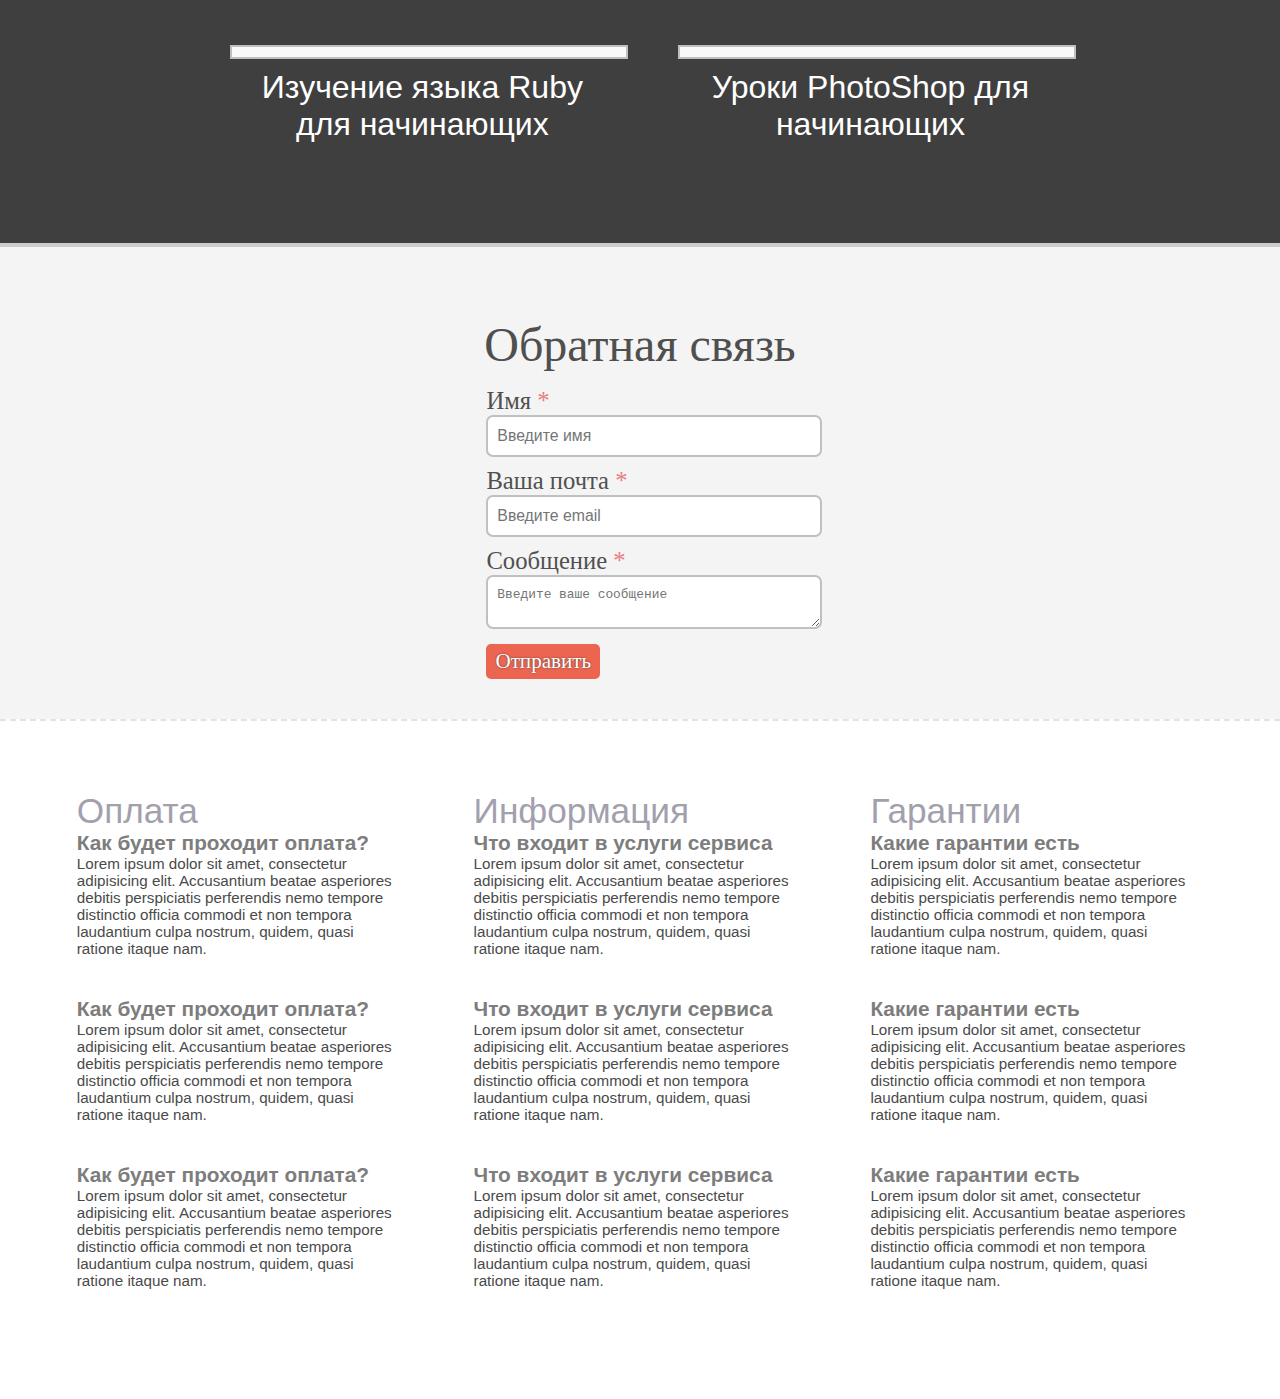
==== commit eaa0eaab: "Add files via upload" ====
--- a/index.html
+++ b/index.html
@@ -4,32 +4,31 @@
   <meta charset="UTF-8">
   <meta name="viewport" content="width=device-width, initial-scale=1.0">
   <meta http-equiv="X-UA-Compatible" content="ie=edge">
-  <title>Document</title>
-  <link rel="stylesheet" href="style.css">
-  <link rel="stylesheet" href="https://maxcdn.bootstrapcdn.com/bootstrap/4.5.2/css/bootstrap.min.css">
+  <title>document</title>
+  <link rel="stylesheet" href="/main/style.css">
 </head>
 <body>
   <header>
     <div id="logo" onclick="slowScroll('#top')">
-      <span>Logo</span>
+      <span>itProger</span>
     </div>
     <div id="about">
-      <a href="#" title="Something" onclick="slowScroll('#main')">Something</a>
-      <a href="#" onclick="slowScroll('#overview')" title="Something">Something</a>
-      <a href="#" onclick="slowScroll('#contacts')" title="Something">Something</a>
-      <a href="#" onclick="slowScroll('#faq')" title="Something">Something</a>
+      <a href="#" title="Возможности" onclick="slowScroll('#main')">Возможности</a>
+      <a href="#" onclick="slowScroll('#overview')" title="Преимущества">Преимущества</a>
+      <a href="#" onclick="slowScroll('#contacts')" title="Контакты">Контакты</a>
+      <a href="#" onclick="slowScroll('#faq')" title="Ответы на вопросы">FAQ</a>
     </div>
   </header>
 
   <div id="top">
-    <h1>Text</h1>
-    <h3>Text</h3>
+    <h1>Программирование</h1>
+    <h3>как способ жизни!</h3>
   </div>
 
   <div id="main">
     <div class="intro">
-      <h2>Text</h2>
-      <span>Text</span>
+      <h2>Наши услуги помогут вам!</h2>
+      <span>Большой выбор всего, что может вам пригодиться</span>
     </div>
     <div class="text">
       <span>Lorem ipsum dolor sit amet, consectetur adipisicing elit. Eos impedit, ut vero commodi voluptate? Ipsam reiciendis, necessitatibus incidunt ipsa quis sapiente excepturi, optio iusto voluptatibus dolorem officia quidem, numquam eaque minus, autem praesentium rem architecto dolores. Ipsa unde id velit optio magni enim! Illum obcaecati, dolorem distinctio nemo, ipsum iure.</span>
@@ -37,58 +36,58 @@
   </div>
 
   <div id="overview">
-    <h2>Text</h2>
-    <h4>Text</h4>
+    <h2>Преимущества</h2>
+    <h4>с нами все проще</h4>
 
     <div class="img">
-      <img src="https://encrypted-tbn0.gstatic.com/images?q=tbn%3AANd9GcTwvAggnhve2I6I98Y5879h95ZvMqEsos3u0g&usqp=CAU" alt="">
-      <span>Text</span>
+      <img src="https://itproger.com/img/courses/1532975967.jpg" alt="">
+      <span>Изучение языка Ruby для начинающих</span>
     </div>
     <div class="img">
-      <iframe src="https://www.youtube.com/embed/MK1GQ7C1mbQ" frameborder="0" allow="accelerometer; autoplay; clipboard-write; encrypted-media; gyroscope; picture-in-picture" allowfullscreen></iframe>
-      <span>Text</span>
+      <img src="https://itproger.com/img/courses/1530341233.jpg" alt="">
+      <span>Уроки PhotoShop для начинающих</span>
     </div>
   </div>
 
   <div id="contacts">
-    <center><h5>Text</h5></center>
+    <center><h5>Обратная связь</h5></center>
     <form id="form_input">
-      <label for="name">Name <span>*</span></label><br>
-      <input type="text" placeholder="Input Name" name="name" id="name"><br>
-      <label for="email">Email <span>*</span></label><br>
-            <input type="email" placeholder="Input Email" name="email" id="email"><br>
-            <label for="message">Message <span>*</span></label><br>
-            <textarea placeholder="Input Message" name="message" id="message"></textarea><br>
-            <div id="mess_send" class="btn">Sent</div>
+      <label for="name">Имя <span>*</span></label><br>
+      <input type="text" placeholder="Введите имя" name="name" id="name"><br>
+      <label for="email">Ваша почта <span>*</span></label><br>
+            <input type="email" placeholder="Введите email" name="email" id="email"><br>
+            <label for="message">Сообщение <span>*</span></label><br>
+            <textarea placeholder="Введите ваше сообщение" name="message" id="message"></textarea><br>
+            <div id="mess_send" class="btn">Отправить</div>
     </form>
   </div>
 
   <div id="faq">
     <div>
-      <span class="title">Payment</span><br>
-      <span class="heading">Text</span>
+      <span class="title">Оплата</span><br>
+      <span class="heading">Как будет проходит оплата?</span>
       <p>Lorem ipsum dolor sit amet, consectetur adipisicing elit. Accusantium beatae asperiores debitis perspiciatis perferendis nemo tempore distinctio officia commodi et non tempora laudantium culpa nostrum, quidem, quasi ratione itaque nam.</p>
-      <span class="heading">Text</span>
+      <span class="heading">Как будет проходит оплата?</span>
       <p>Lorem ipsum dolor sit amet, consectetur adipisicing elit. Accusantium beatae asperiores debitis perspiciatis perferendis nemo tempore distinctio officia commodi et non tempora laudantium culpa nostrum, quidem, quasi ratione itaque nam.</p>
-      <span class="heading">Text</span>
+      <span class="heading">Как будет проходит оплата?</span>
       <p>Lorem ipsum dolor sit amet, consectetur adipisicing elit. Accusantium beatae asperiores debitis perspiciatis perferendis nemo tempore distinctio officia commodi et non tempora laudantium culpa nostrum, quidem, quasi ratione itaque nam.</p>
     </div>
     <div>
-      <span class="title">Payment</span><br>
-      <span class="heading">Text</span>
+      <span class="title">Информация</span><br>
+      <span class="heading">Что входит в услуги сервиса</span>
       <p>Lorem ipsum dolor sit amet, consectetur adipisicing elit. Accusantium beatae asperiores debitis perspiciatis perferendis nemo tempore distinctio officia commodi et non tempora laudantium culpa nostrum, quidem, quasi ratione itaque nam.</p>
-      <span class="heading">Text</span>
+      <span class="heading">Что входит в услуги сервиса</span>
       <p>Lorem ipsum dolor sit amet, consectetur adipisicing elit. Accusantium beatae asperiores debitis perspiciatis perferendis nemo tempore distinctio officia commodi et non tempora laudantium culpa nostrum, quidem, quasi ratione itaque nam.</p>
-      <span class="heading">Text</span>
+      <span class="heading">Что входит в услуги сервиса</span>
       <p>Lorem ipsum dolor sit amet, consectetur adipisicing elit. Accusantium beatae asperiores debitis perspiciatis perferendis nemo tempore distinctio officia commodi et non tempora laudantium culpa nostrum, quidem, quasi ratione itaque nam.</p>
     </div>
     <div>
-      <span class="title">Payment</span><br>
-      <span class="heading">Text</span>
+      <span class="title">Гарантии</span><br>
+      <span class="heading">Какие гарантии есть</span>
       <p>Lorem ipsum dolor sit amet, consectetur adipisicing elit. Accusantium beatae asperiores debitis perspiciatis perferendis nemo tempore distinctio officia commodi et non tempora laudantium culpa nostrum, quidem, quasi ratione itaque nam.</p>
-      <span class="heading">Text</span>
+      <span class="heading">Какие гарантии есть</span>
       <p>Lorem ipsum dolor sit amet, consectetur adipisicing elit. Accusantium beatae asperiores debitis perspiciatis perferendis nemo tempore distinctio officia commodi et non tempora laudantium culpa nostrum, quidem, quasi ratione itaque nam.</p>
-      <span class="heading">Text</span>
+      <span class="heading">Какие гарантии есть</span>
       <p>Lorem ipsum dolor sit amet, consectetur adipisicing elit. Accusantium beatae asperiores debitis perspiciatis perferendis nemo tempore distinctio officia commodi et non tempora laudantium culpa nostrum, quidem, quasi ratione itaque nam.</p>
     </div>
   </div>
--- a/main/style.css
+++ b/main/style.css
@@ -0,0 +1,376 @@
+@import url('https://fonts.googleapis.com/css?family=Roboto|Suez+One');
+
+* {
+  margin: 0;
+  padding: 0;
+  outline: none;
+}
+
+body, html {
+  width: 100%;
+  height: 100%;
+}
+
+body {
+  background-color: #fafafa;
+  font-family: Trebuchet MS, Helvetica;
+}
+
+/* Шапка сайта */
+
+header {
+  width: 100%;
+  padding: 10px 0.5% 0px 0.5%;
+  background: transparent;
+  float: left;
+  position: fixed;
+}
+
+header #logo {
+  color: #fff;
+  cursor: pointer;
+}
+
+header #logo span {
+  font-size: 1.7em;
+  line-height: 45px;
+  margin-left: 40px;
+  font-family: 'Suez One', serif;
+}
+
+@media (min-width: 701px) {
+  #logo {
+    float: left;
+    width: 30%;
+    font-size: 1.1em;
+  }
+
+  #about {
+    float: right;
+    width: 67%;
+  }
+}
+
+@media (max-width: 700px) {
+  #logo {
+    margin-top: 15px;
+    width: 100%;
+    font-size: 1.5em;
+  }
+
+  #about {
+    float: left;
+    width: 100%;
+  }
+}
+
+#about {
+  text-align: center;
+  font-size: 1em;
+  line-height: 40px;
+  margin-bottom: 10px;
+}
+
+#about > a {color: #fff}
+
+#about > a:hover {
+  color: #b0b0b0;
+  text-decoration: underline;
+}
+
+#about > a:not(:last-child) {
+  margin-right: 7%;
+}
+
+/* Стили для фиксированной шапки */
+
+.fixed {
+  z-index: 5000;
+  background-color: #fff;
+  border-bottom: 1px solid silver;
+}
+
+header.fixed #logo {
+  color: #343434;
+}
+
+.fixed #about a {color: #343434}
+.fixed #about a:hover {color: #7c7c7c}
+
+/* Главный блок на сайте */
+
+#top {
+  width: 100%;
+  background-image: url(https://www.floornature.com/media/photos/1/15119/01_MahaNakhon_Buro-Ole-Scheeren_ph-Maxx-Nikonov_full.jpg);
+  background-blend-mode: multiply;
+  background-color: #2e3a44;
+  background-size: cover;
+  text-align: center;
+  color: #fff;
+}
+
+@media (min-width: 1001px) {
+  #top {
+    font-size: 3em;
+    height: 1000px;
+  }
+}
+
+@media (max-width: 1000px) and (min-width: 651px) {
+  #top {
+    font-size: 2em;
+    height: 600px;
+  }
+}
+
+@media (max-width: 650px) {
+  #top {
+    font-size: 1.3em;
+    padding-top: 50%;
+    height: 500px;
+  }
+}
+
+@media (max-width: 450px) {
+  #top {
+    font-size: 0.9em;
+  }
+}
+
+#top h1 {
+  padding-top: 20%;
+}
+
+#top h3 {
+  color: #ccc;
+}
+
+/* Блок с возможностями */
+
+#main {
+  float: left;
+  background-color: #f6f6f6;
+  border-top: 2px solid silver;
+  color: #484848;
+  font-size: 1.3em;
+}
+
+@media (min-width: 1401px) {
+  #main {
+    padding: 100px 20%;
+    width: 60%;
+  }
+}
+
+@media (max-width: 1400px) {
+  #main {
+    padding: 100px 10%;
+    width: 80%;
+  }
+}
+
+@media (max-width: 700px) {
+  #main div {
+    width: 98%!important;
+    margin-bottom: 20px;
+  }
+}
+
+#main div {
+  width: 48%;
+  margin-right: 2%;
+  float: left;
+}
+
+#main h2 {font-size: 3em}
+#main span {color: #a0a0a0}
+
+/* Блок с преимуществами */
+
+#overview {
+  float: left;
+  background-image: url(https://images.unsplash.com/1/work-station-straight-on-view.jpg?ixlib=rb-0.3.5&s=d055e15d0b8fd2de7295b726274d312b&dpr=1&auto=format&fit=crop&w=1000&q=80&cs=tinysrgb);
+
+  background-blend-mode: multiply;
+  background-color: #403f40;
+  background-size: cover;
+  background-attachment: fixed;
+
+  padding: 100px 0;
+  width: 100%;
+  text-align: center;
+  color: #fff;
+}
+
+#overview h2 {font-size: 4em}
+#overview h4 {color: #ccc; font-size: 1.5em}
+
+@media (min-width: 561px) {
+  #overview h2 {font-size: 4em}
+}
+
+@media (max-width: 560px) {
+  #overview h2 {font-size: 2em}
+}
+
+#overview .img {
+  float: left;
+  width: 30%;
+  margin-right: 5%;
+  margin-top: 50px;
+}
+
+#overview .img:nth-child(odd) {
+  margin-left: 18%;
+}
+
+#overview img {
+  background: #fafafa;
+  padding: 5px;
+  border: 2px solid silver;
+  float: left;
+  width: 100%;
+  max-width: 500px;
+}
+
+#overview span {
+  float: left;
+  width: 100%;
+  font-size: 2em;
+  margin-top: 10px;
+}
+
+@media (max-width: 700px) {
+  #overview .img {
+    width: 80%!important;
+    margin-right: 0!important;
+    margin-left: 10%!important;
+  }
+}
+
+/* Блок с контактами */
+#contacts {
+  width: 100%;
+  float: left;
+  padding-bottom: 40px;
+  padding-top: 70px;
+  border-top: 4px solid #ccc;
+  background: #f4f4f4;
+}
+
+h1, h2, h3, h4, h5 {
+  font-family: 'Roboto Slab', serif;
+  font-weight: lighter;
+}
+
+#contacts h5 {font-size: 3em; color: #4f4f4f}
+
+#form_input {
+  margin-top: 15px;
+  font-size: 1.1em;
+}
+
+@media (min-width: 1051px) {
+  #form_input {
+    width: 35%;
+    margin-left: 38%;
+  }
+}
+
+@media (max-width: 1050px) {
+  #form_input {
+    width: 90%;
+    margin-left: 10%;
+  }
+}
+
+#form_input label {
+  color: #505050;
+  cursor: pointer;
+  font-size: 1.4em;
+  font-family: 'Roboto Slab', serif;
+}
+
+#form_input label > span {
+  color: #e87e7e;
+}
+
+#form_input input,#form_input textarea {
+  margin-bottom: 10px;
+  width: 70%;
+  padding: 10px 2%;
+  border-radius: 7px;
+  border: 2px solid silver;
+  font-size: 0.9em;
+  color: #4a4a4a;
+}
+
+#form_input input:focus, #form_input textarea:focus {
+  border-color: #333;
+}
+
+.btn {
+  float: left;
+  border-radius: 5px;
+  padding: 5px 9px;
+  font-size: 1.2em;
+  background-color: #ec6550;
+  text-shadow: #454545 0 0 2px;
+  cursor: pointer;
+  color: white;
+  font-family: 'Roboto Slab', serif;
+}
+
+.btn:hover {
+  background-color: #c15443;
+}
+
+/* Вопросы и ответы */
+
+#faq {
+  background-color: #fff;
+  border-top: 2px dashed #e4e3e3;
+  width: 100%;
+  float: left;
+  padding-top: 70px;
+  padding-bottom: 70px;
+}
+
+@media (min-width: 801px) {
+  #faq div {
+    width: 25%;
+    margin-left: 6%;
+    float: left;
+  }
+}
+
+@media (max-width: 800px) {
+  #faq div {
+    width: 80%;
+    margin-left: 10%;
+    float: left;
+  }
+}
+
+#faq .title {
+  font-weight: lighter;
+  color: #a3a0ad;
+  margin-bottom: 20px;
+  font-size: 2.2em;
+}
+
+#faq .heading {
+  color: #7d7d7d;
+  font-size: 1.3em;
+  font-weight: bold;
+}
+
+#faq p {
+  font-family: Arimo, Helvetica, sans-serif;
+  -webkit-font-smoothing: antialiased;
+  color: #4a4a4a;
+  font-size: 0.95em;
+  margin-bottom: 40px;
+}
+
+
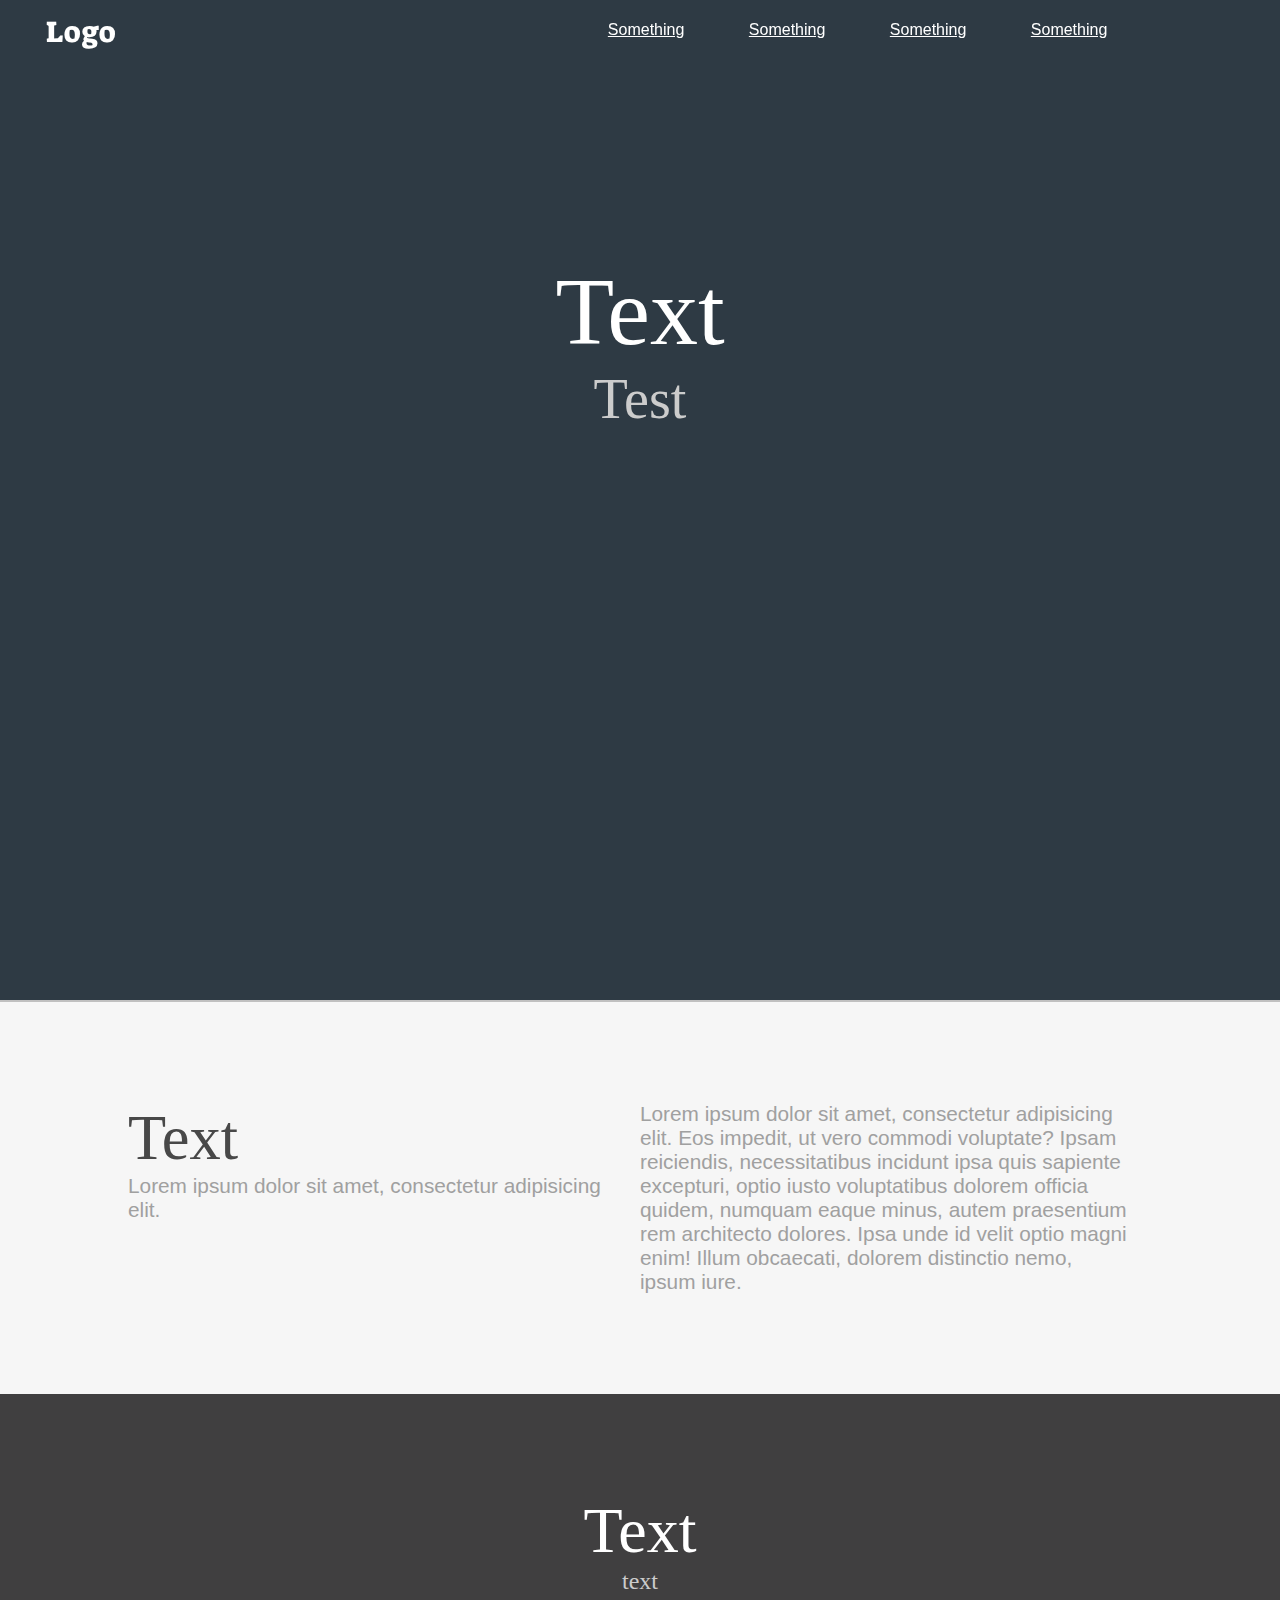
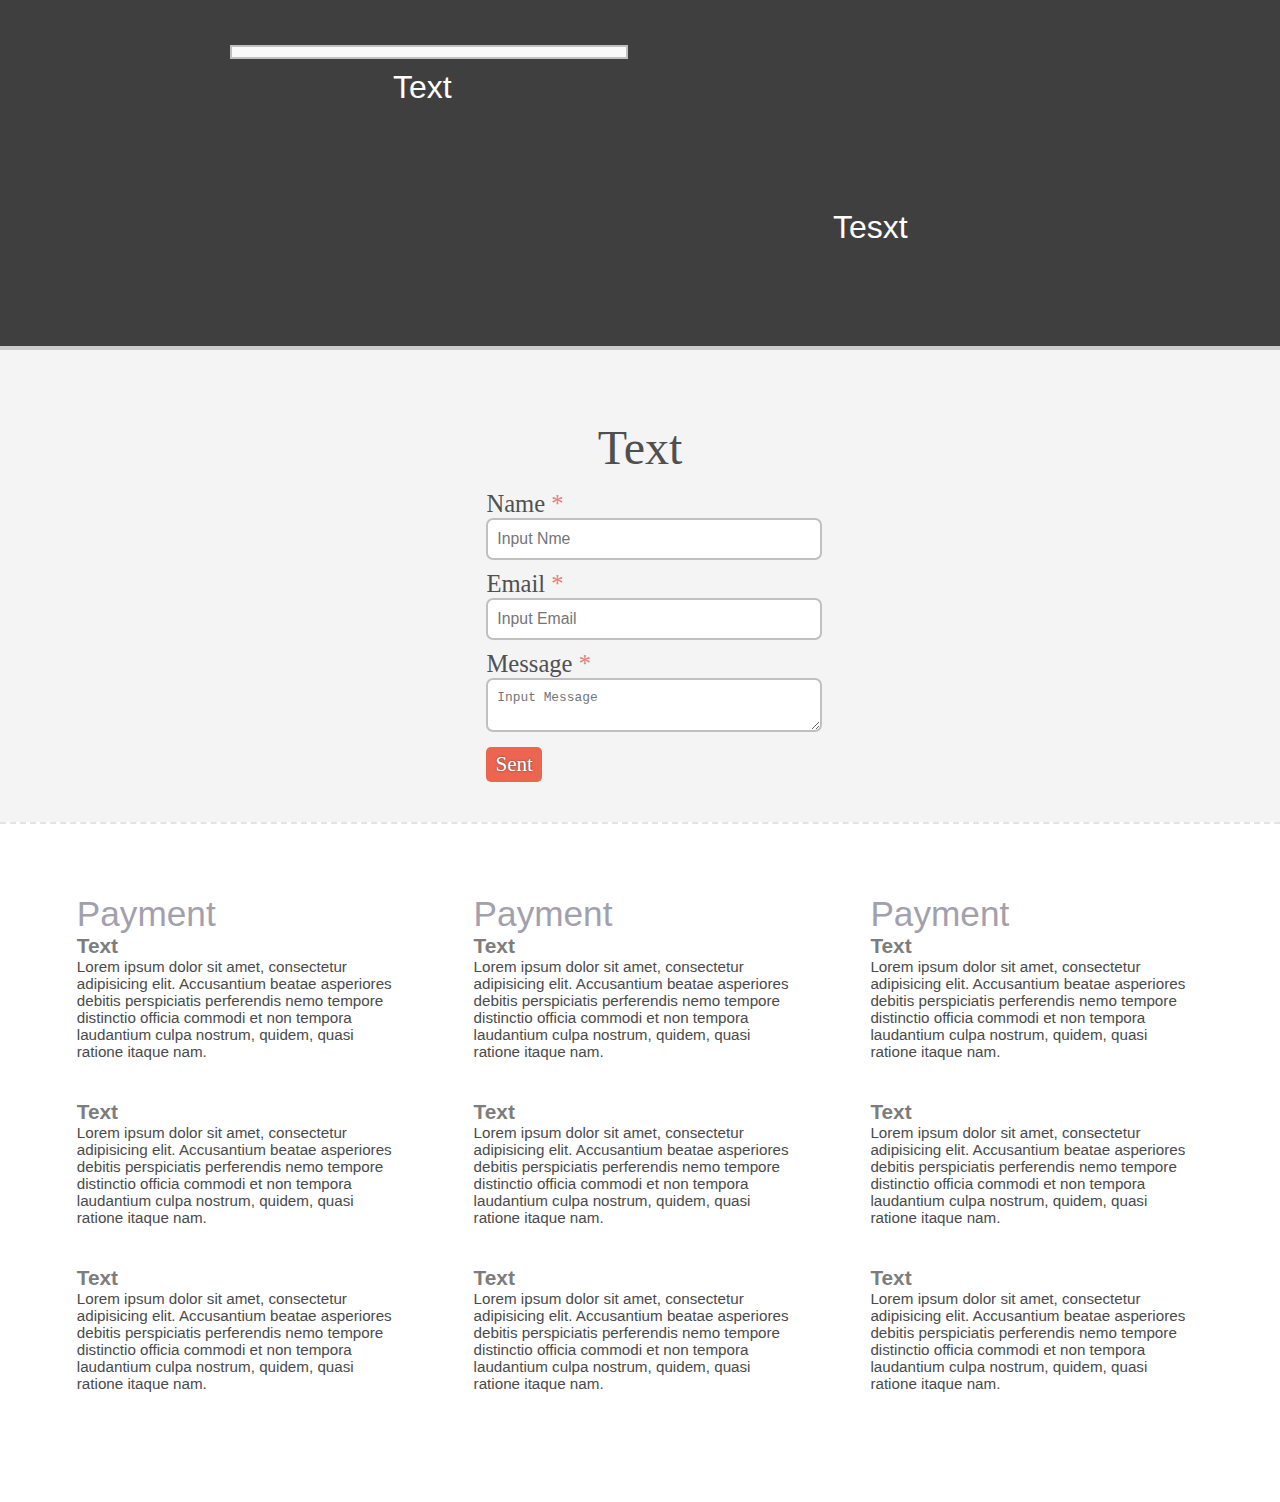
==== commit 195a593b: "Add files via upload" ====
--- a/index.html
+++ b/index.html
@@ -10,25 +10,25 @@
 <body>
   <header>
     <div id="logo" onclick="slowScroll('#top')">
-      <span>itProger</span>
+      <span>Logo</span>
     </div>
     <div id="about">
-      <a href="#" title="Возможности" onclick="slowScroll('#main')">Возможности</a>
-      <a href="#" onclick="slowScroll('#overview')" title="Преимущества">Преимущества</a>
-      <a href="#" onclick="slowScroll('#contacts')" title="Контакты">Контакты</a>
-      <a href="#" onclick="slowScroll('#faq')" title="Ответы на вопросы">FAQ</a>
+      <a href="#" title="Something" onclick="slowScroll('#main')">Something</a>
+      <a href="#" onclick="slowScroll('#overview')" title="Something">Something</a>
+      <a href="#" onclick="slowScroll('#contacts')" title="Something">Something</a>
+      <a href="#" onclick="slowScroll('#faq')" title="Something">Something</a>
     </div>
   </header>
 
   <div id="top">
-    <h1>Программирование</h1>
-    <h3>как способ жизни!</h3>
+    <h1>Text</h1>
+    <h3>Test</h3>
   </div>
 
   <div id="main">
     <div class="intro">
-      <h2>Наши услуги помогут вам!</h2>
-      <span>Большой выбор всего, что может вам пригодиться</span>
+      <h2>Text</h2>
+      <span>Lorem ipsum dolor sit amet, consectetur adipisicing elit.</span>
     </div>
     <div class="text">
       <span>Lorem ipsum dolor sit amet, consectetur adipisicing elit. Eos impedit, ut vero commodi voluptate? Ipsam reiciendis, necessitatibus incidunt ipsa quis sapiente excepturi, optio iusto voluptatibus dolorem officia quidem, numquam eaque minus, autem praesentium rem architecto dolores. Ipsa unde id velit optio magni enim! Illum obcaecati, dolorem distinctio nemo, ipsum iure.</span>
@@ -36,58 +36,58 @@
   </div>
 
   <div id="overview">
-    <h2>Преимущества</h2>
-    <h4>с нами все проще</h4>
+    <h2>Text</h2>
+    <h4>text</h4>
 
     <div class="img">
-      <img src="https://itproger.com/img/courses/1532975967.jpg" alt="">
-      <span>Изучение языка Ruby для начинающих</span>
+      <img src="https://constructionreviewonline.com/wp-content/uploads/2019/03/inut.jpg" alt="">
+      <span>Text</span>
     </div>
     <div class="img">
-      <img src="https://itproger.com/img/courses/1530341233.jpg" alt="">
-      <span>Уроки PhotoShop для начинающих</span>
+      <iframe src="https://www.youtube.com/embed/MK1GQ7C1mbQ" frameborder="0" allow="accelerometer; autoplay; clipboard-write; encrypted-media; gyroscope; picture-in-picture" allowfullscreen></iframe>
+      <span>Tesxt</span>
     </div>
   </div>
 
   <div id="contacts">
-    <center><h5>Обратная связь</h5></center>
+    <center><h5>Text</h5></center>
     <form id="form_input">
-      <label for="name">Имя <span>*</span></label><br>
-      <input type="text" placeholder="Введите имя" name="name" id="name"><br>
-      <label for="email">Ваша почта <span>*</span></label><br>
-            <input type="email" placeholder="Введите email" name="email" id="email"><br>
-            <label for="message">Сообщение <span>*</span></label><br>
-            <textarea placeholder="Введите ваше сообщение" name="message" id="message"></textarea><br>
-            <div id="mess_send" class="btn">Отправить</div>
+      <label for="name">Name <span>*</span></label><br>
+      <input type="text" placeholder="Input Nme" name="name" id="name"><br>
+      <label for="email">Email <span>*</span></label><br>
+            <input type="email" placeholder="Input Email" name="email" id="email"><br>
+            <label for="message">Message <span>*</span></label><br>
+            <textarea placeholder="Input Message" name="message" id="message"></textarea><br>
+            <div id="mess_send" class="btn">Sent </div>
     </form>
   </div>
 
   <div id="faq">
     <div>
-      <span class="title">Оплата</span><br>
-      <span class="heading">Как будет проходит оплата?</span>
+      <span class="title">Payment</span><br>
+      <span class="heading">Text</span>
       <p>Lorem ipsum dolor sit amet, consectetur adipisicing elit. Accusantium beatae asperiores debitis perspiciatis perferendis nemo tempore distinctio officia commodi et non tempora laudantium culpa nostrum, quidem, quasi ratione itaque nam.</p>
-      <span class="heading">Как будет проходит оплата?</span>
+      <span class="heading">Text</span>
       <p>Lorem ipsum dolor sit amet, consectetur adipisicing elit. Accusantium beatae asperiores debitis perspiciatis perferendis nemo tempore distinctio officia commodi et non tempora laudantium culpa nostrum, quidem, quasi ratione itaque nam.</p>
-      <span class="heading">Как будет проходит оплата?</span>
+      <span class="heading">Text</span>
       <p>Lorem ipsum dolor sit amet, consectetur adipisicing elit. Accusantium beatae asperiores debitis perspiciatis perferendis nemo tempore distinctio officia commodi et non tempora laudantium culpa nostrum, quidem, quasi ratione itaque nam.</p>
     </div>
     <div>
-      <span class="title">Информация</span><br>
-      <span class="heading">Что входит в услуги сервиса</span>
+      <span class="title">Payment</span><br>
+      <span class="heading">Text</span>
       <p>Lorem ipsum dolor sit amet, consectetur adipisicing elit. Accusantium beatae asperiores debitis perspiciatis perferendis nemo tempore distinctio officia commodi et non tempora laudantium culpa nostrum, quidem, quasi ratione itaque nam.</p>
-      <span class="heading">Что входит в услуги сервиса</span>
+      <span class="heading">Text</span>
       <p>Lorem ipsum dolor sit amet, consectetur adipisicing elit. Accusantium beatae asperiores debitis perspiciatis perferendis nemo tempore distinctio officia commodi et non tempora laudantium culpa nostrum, quidem, quasi ratione itaque nam.</p>
-      <span class="heading">Что входит в услуги сервиса</span>
+      <span class="heading">Text</span>
       <p>Lorem ipsum dolor sit amet, consectetur adipisicing elit. Accusantium beatae asperiores debitis perspiciatis perferendis nemo tempore distinctio officia commodi et non tempora laudantium culpa nostrum, quidem, quasi ratione itaque nam.</p>
     </div>
     <div>
-      <span class="title">Гарантии</span><br>
-      <span class="heading">Какие гарантии есть</span>
+      <span class="title">Payment</span><br>
+      <span class="heading">Text</span>
       <p>Lorem ipsum dolor sit amet, consectetur adipisicing elit. Accusantium beatae asperiores debitis perspiciatis perferendis nemo tempore distinctio officia commodi et non tempora laudantium culpa nostrum, quidem, quasi ratione itaque nam.</p>
-      <span class="heading">Какие гарантии есть</span>
+      <span class="heading">Text</span>
       <p>Lorem ipsum dolor sit amet, consectetur adipisicing elit. Accusantium beatae asperiores debitis perspiciatis perferendis nemo tempore distinctio officia commodi et non tempora laudantium culpa nostrum, quidem, quasi ratione itaque nam.</p>
-      <span class="heading">Какие гарантии есть</span>
+      <span class="heading">Text</span>
       <p>Lorem ipsum dolor sit amet, consectetur adipisicing elit. Accusantium beatae asperiores debitis perspiciatis perferendis nemo tempore distinctio officia commodi et non tempora laudantium culpa nostrum, quidem, quasi ratione itaque nam.</p>
     </div>
   </div>
